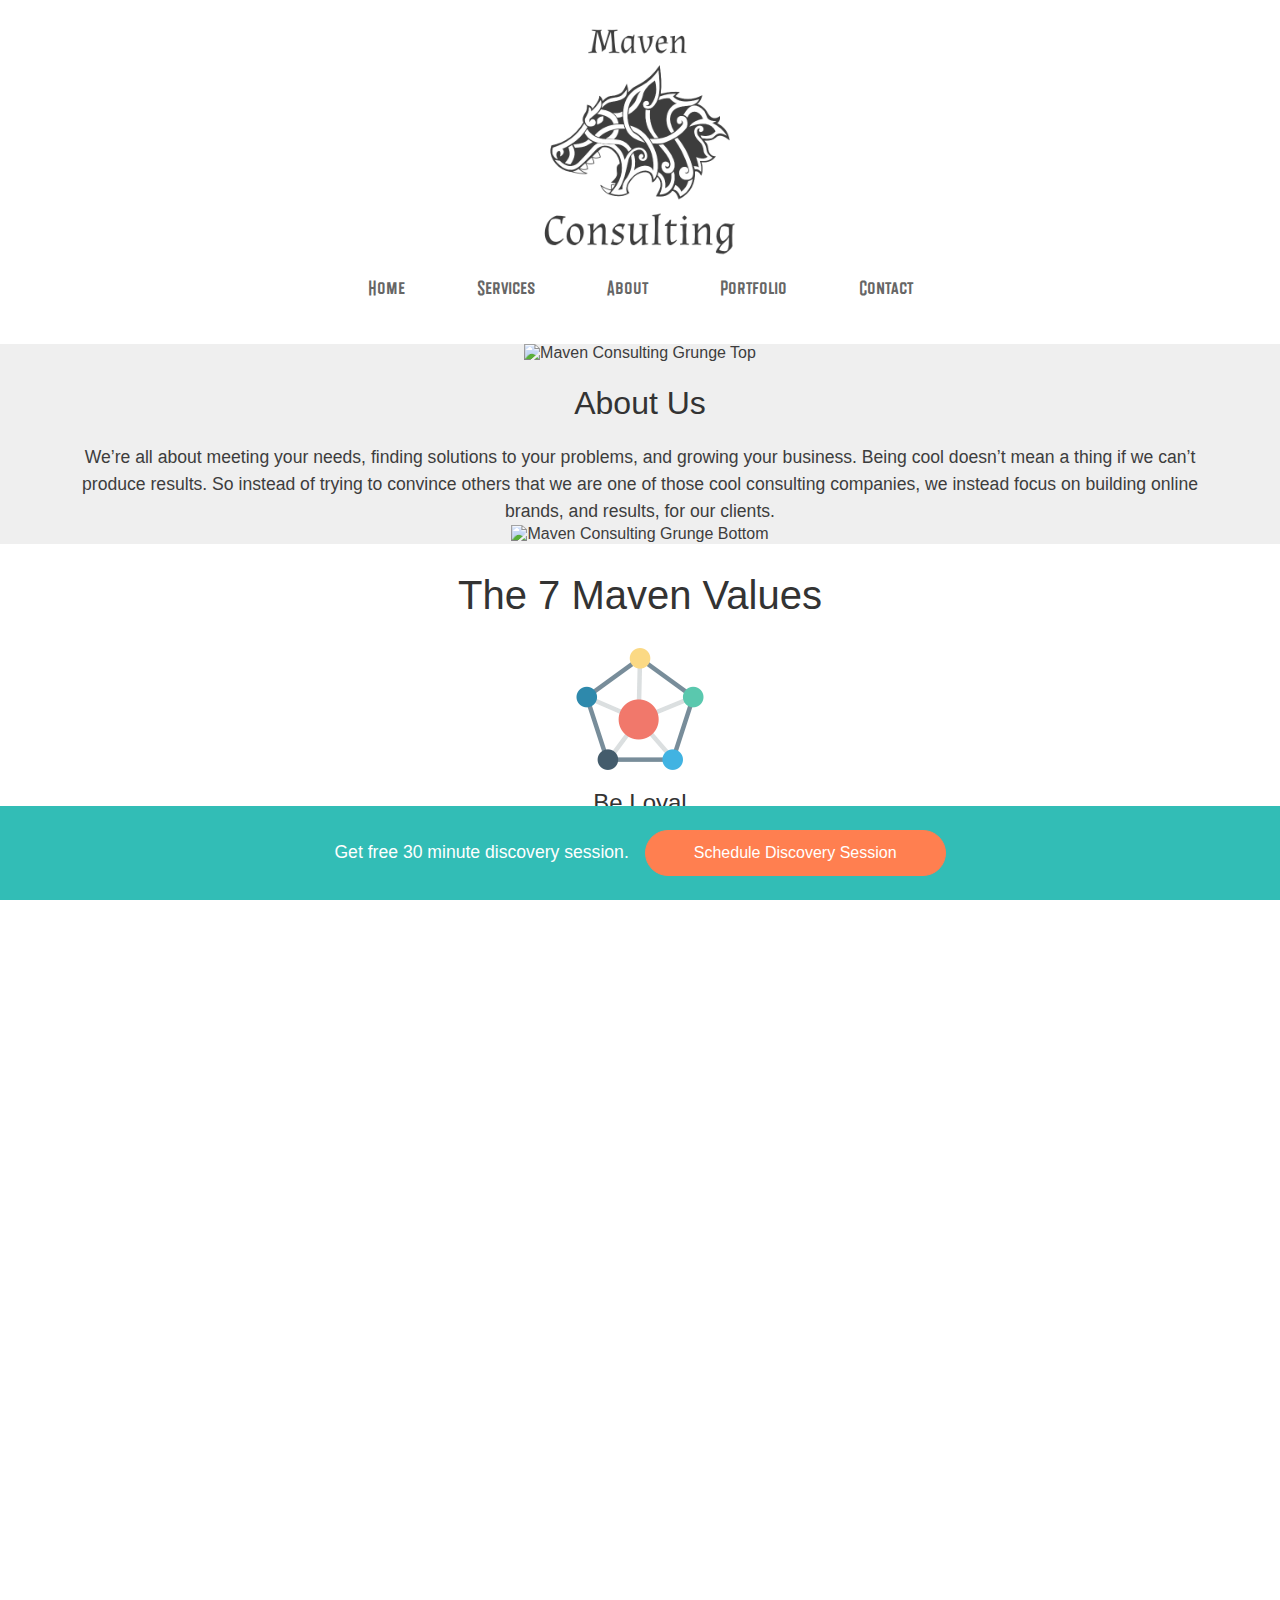
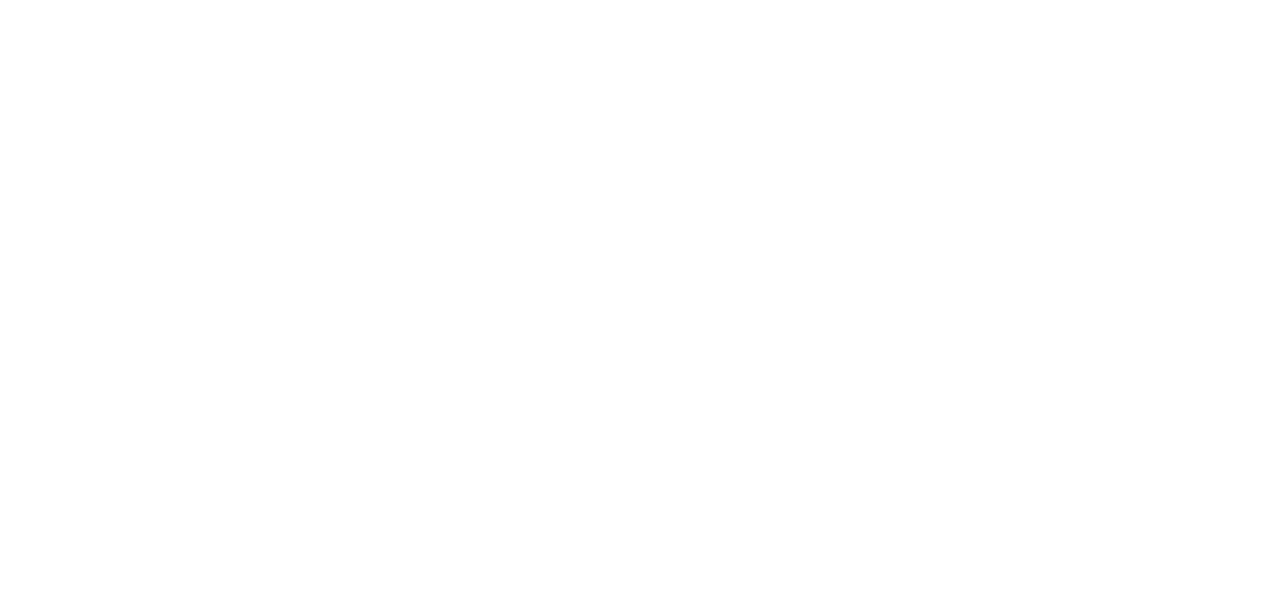
==== about.html @ e2e4c600 "updated icons" ====
<!DOCTYPE html>
<html>

<head>
  <meta charset='utf-8'>
  <meta http-equiv='X-UA-Compatible' content='IE=edge'>
  <title>About Us - Maven Consulting</title>
  <meta name='viewport' content='width=device-width, initial-scale=1'>
  <link rel='stylesheet' type='text/css' media='screen' href='styles/uikit.css'>
  <link rel='stylesheet' type='text/css' media='screen' href='styles/style.css'>
  <script src='js/uikit.min.js'></script>
  <script src='js/uikit-icons.min.js'></script>
  <script src='js/main.js'></script>
</head>

<body>
  <!-- Navbar Section -->
  <section class="navbar-section">
    <!-- <h1>Logo</h1>
    <h1>Maven Consulting</h1> -->
    <div style="width: 250px; height: 250px;">
      <img data-src="images/Maven Consulting Logo3.png" width="100%" height="100%" alt="Maven Consulting Logo" uk-img />
    </div>
    <div class="navbar">
      <a href="index.html">Home</a>
      <a href="services.html">Services</a>
      <a href="about.html">About</a>
      <a href="portfolio.html">Portfolio</a>
      <a href="contact.html">Contact</a>
    </div>
  </section>

  <!-- About Us Main Section -->
  <section class="about-us-section">
    <div class="about-intro-section">
      <img src="images/grunge-divider-top-white2.png" alt="Maven Consulting Grunge Top" />
      <h1>About Us</h1>
      <p>
        We’re all about meeting your needs, finding solutions to your problems, and growing your business. Being cool
        doesn’t mean a thing if we can’t produce results. So instead of trying to convince others
        that we are one of those cool consulting companies, we instead focus on building online brands,
        and
        results, for our clients.

        <!-- We were
        founded under the philosophy that drinking gourmet coffee or wearing ultra-hip sandals wasn’t the way to
        impress
        clients. -->
      </p>
      <img src="images/grunge-divider-bottom-white4.png" alt="Maven Consulting Grunge Bottom" />
    </div>

    <h1 class="about-heading">The 7 Maven Values</h1>
    <div class="our-values-main-body">
      <div class="our-values-group">
        <div class="our-values-group-item">
          <img src="images/services-icon.png" alt="Maven Consulting about page.">
          <h3>Be Loyal</h3>
          <p>During this phase we find the project attributes during the free Discovery Session.</p>
        </div>
      </div>
      <div class="our-values-group">
        <div class="our-values-group-item">
          <img src="images/services-icon.png" alt="Maven Consulting about page.">
          <h3>Take Responsibility</h3>
          <p>During this phase we find the project attributes during the free Discovery Session.</p>
        </div>

        <div class="our-values-group-item">
          <img src="images/services-icon.png" alt="Maven Consulting about page.">
          <h3>Communicate Better</h3>
          <p>We document all of the technology that will be used to build the project.</p>
        </div>

        <div class="our-values-group-item">
          <img src="images/services-icon.png" alt="Maven Consulting about page.">
          <h3>Be Transparent</h3>
          <p>
            UI elements, typography, and color schemes are selected based on branding requirements and our design
            research
            and analysis.
          </p>
        </div>
      </div>

      <div class="our-values-group">
        <div class="our-values-group-item">
          <img src="images/services-icon.png" alt="Maven Consulting about page.">
          <h3>Empower Others</h3>
          <p>
            The development process involves following the created documentation to build the right features and
            functions.
          </p>
        </div>

        <div class="our-values-group-item">
          <img src="images/services-icon.png" alt="Maven Consulting about page.">
          <h3>Be a Leader</h3>
          <p>
            Lorem ipsum dolor sit amet consectetur adipisicing elit. Amet dicta omnis eligendi quam! Amet reiciendis
            voluptas quos delectus.
          </p>
        </div>

        <div class="our-values-group-item">
          <img src="images/services-icon.png" alt="Maven Consulting about page.">
          <h3>Don't Settle</h3>
          <p>
            Lorem ipsum dolor sit amet consectetur adipisicing elit. Amet dicta omnis eligendi quam! Amet reiciendis
            voluptas quos delectus.
          </p>
        </div>
      </div>


      <!-- <br><br>
      A website is an online representation of your business. It connects you with your audience and builds your
      client lists. We help you
      communicate the benefits of your products and services, and unlock the untapped potential of your business.
      Building a platform generates new leads, reflects your brand's values, and allows access across all devices. All
      while looking great, and loading fast. -->
    </div>

    <!-- <h3>Why Choose Us?</h3>
    <p>
      We know you’ve been shopping around for developers. You already know you have a lot of other web development
      companies competing for your business. So why choose us? Simple! Because when you choose Maven Consulting,
      you’re
      dealing
      with experts who not only know about technology and design, we also know about marketing. We understand your
      business. And we know exactly how to turn pixels on your screen into profits in your pocket.
    </p>

    <br>
    <h3>We're Committed to Good Communication</h3>
    <p>
      We’re a team who values customer service above all else. You can be assured of always getting a response,
      whether you call or email us.
    </p>

    <br>
    <h3>You’ll Get Feature-rich User-friendly Designs</h3>
    <p>
      You’ve seen websites and applications that were beautiful, but awfully hard to navigate or use. And on the flip
      side, you’ve no doubt seen user-friendly sites that looked like they were made in 1995. When you work with us,
      you don’t have to pick one or the other. We’ll make sure your websites are both visually stunning and amazingly
      intuitive.
    </p>

    <br>
    <h3>No Hidden Fees</h3>
    <p>
      When we give you a quote, that’s what you’ll pay. You’ll never be surprised by hidden fees.
    </p> -->
  </section>

  <!-- Testimonials Section -->
  <section class="testimonial-section">
    <img src="images/grunge-divider-top-white2.png" alt="Maven Consulting Grunge Top" />
    <div class="testimonial">
      <h2>What Our Clients Say</h2>
      <p>
        "Maven Consulting has gone above and beyond my expectations with easy communication and ingenuity. The work that
        was provided is excellent. I will most definitely work with them again." —Gabriella, Director of Nordikuh
      </p>
    </div>
    <img src="images/grunge-divider-bottom-white4.png" alt="Maven Consulting Grunge Bottom" />
  </section>

  <!-- discovery session sticky message -->
  <div class="discovery-sticky make-sticky make-sticky-large">
    <p>Get free 30 minute discovery session.</p>
    <button class="discovery-sticky-button pulse-coral" uk-toggle="target: #discovery-modal">Schedule Discovery
      Session</button>
    <span class="sticky-discovery-close" uk-icon="icon: close" onclick="closeStickyDiscovery()"></span>
  </div>

  <!-- Discovery Session Modal -->
  <div id="discovery-modal" uk-modal>
    <form class="discovery-section-modal-form uk-modal-dialog uk-modal-body" method="POST"
      action="https://formspree.io/mavenconsultingincorporated@gmail.com">
      <div style="width: 9rem; height: 9rem; align-self: center;">
        <img data-src="images/services-icon2.png" alt="Maven Consulting services page." width="100%" height="100%"
          uk-img>
      </div>
      <h1 class="uk-modal-title discovery-align-center">Discovery Session</h1>
      <p class="free-30min-session discovery-align-center">Get a free 30 minute discovery session.</p>
      <div class="flex">
        <div class="discovery-input-label-section">
          <span class="discovery-input-label">Your Name</span>
          <input class="discovery-input-name discovery-form-name" name="Name" type="text" />
        </div>
        <div class="discovery-input-label-section">
          <span class="discovery-input-label">Your Business's Name</span>
          <input class="discovery-input-name discovery-form-business-name" name="Business Name" type="text" />
        </div>
      </div>
      <div class="discovery-input-section2">
        <div class="discovery-input-label-section">
          <span class="discovery-input-label">Your Email</span>
          <input class="discovery-input discovery-form-email" name="Email" type="email" />
        </div>
        <div class="discovery-input-label-section">
          <span class="discovery-input-label">What Brought You Here?</span>
          <textarea class="discovery-textarea-input discovery-form-what-brought-you" name="What Brought You Here"
            cols="30" rows="10"></textarea>
        </div>
        <div class="discovery-input-label-section">
          <span class="discovery-input-label">What Are Your Top Priorities?</span>
          <textarea class="discovery-textarea-input discovery-form-top-priorities" name="Top Priorities" cols="30"
            rows="10"></textarea>
        </div>
      </div>
      <p class="discovery-error discovery-hide-error">
        Error! All fields must be completed.
      </p>
      <div class="discovery-session-button pulse-coral" onclick="submitDiscoveryForm()">Schedule Discovery Session</div>
      <!-- <button class="discovery-session-button" onclick="submitDiscoveryForm()">Schedule Discovery Session</button> -->
      <p class="discovery-align-center">Places are strictly limited so please provide as much detail as possible!</p>
      <input class="discovery-real-button" type="submit" value="real discovery submit button">
      <span class="uk-modal-close discovery-modal-close" uk-icon="icon: close"></span>
    </form>
  </div>

  <!-- Footer Section -->
  <section class="footer">
    <p class="copywright privacy-footer-link">&copy; Maven Consulting LLC, 2019</p>
  </section>
</body>

</html>
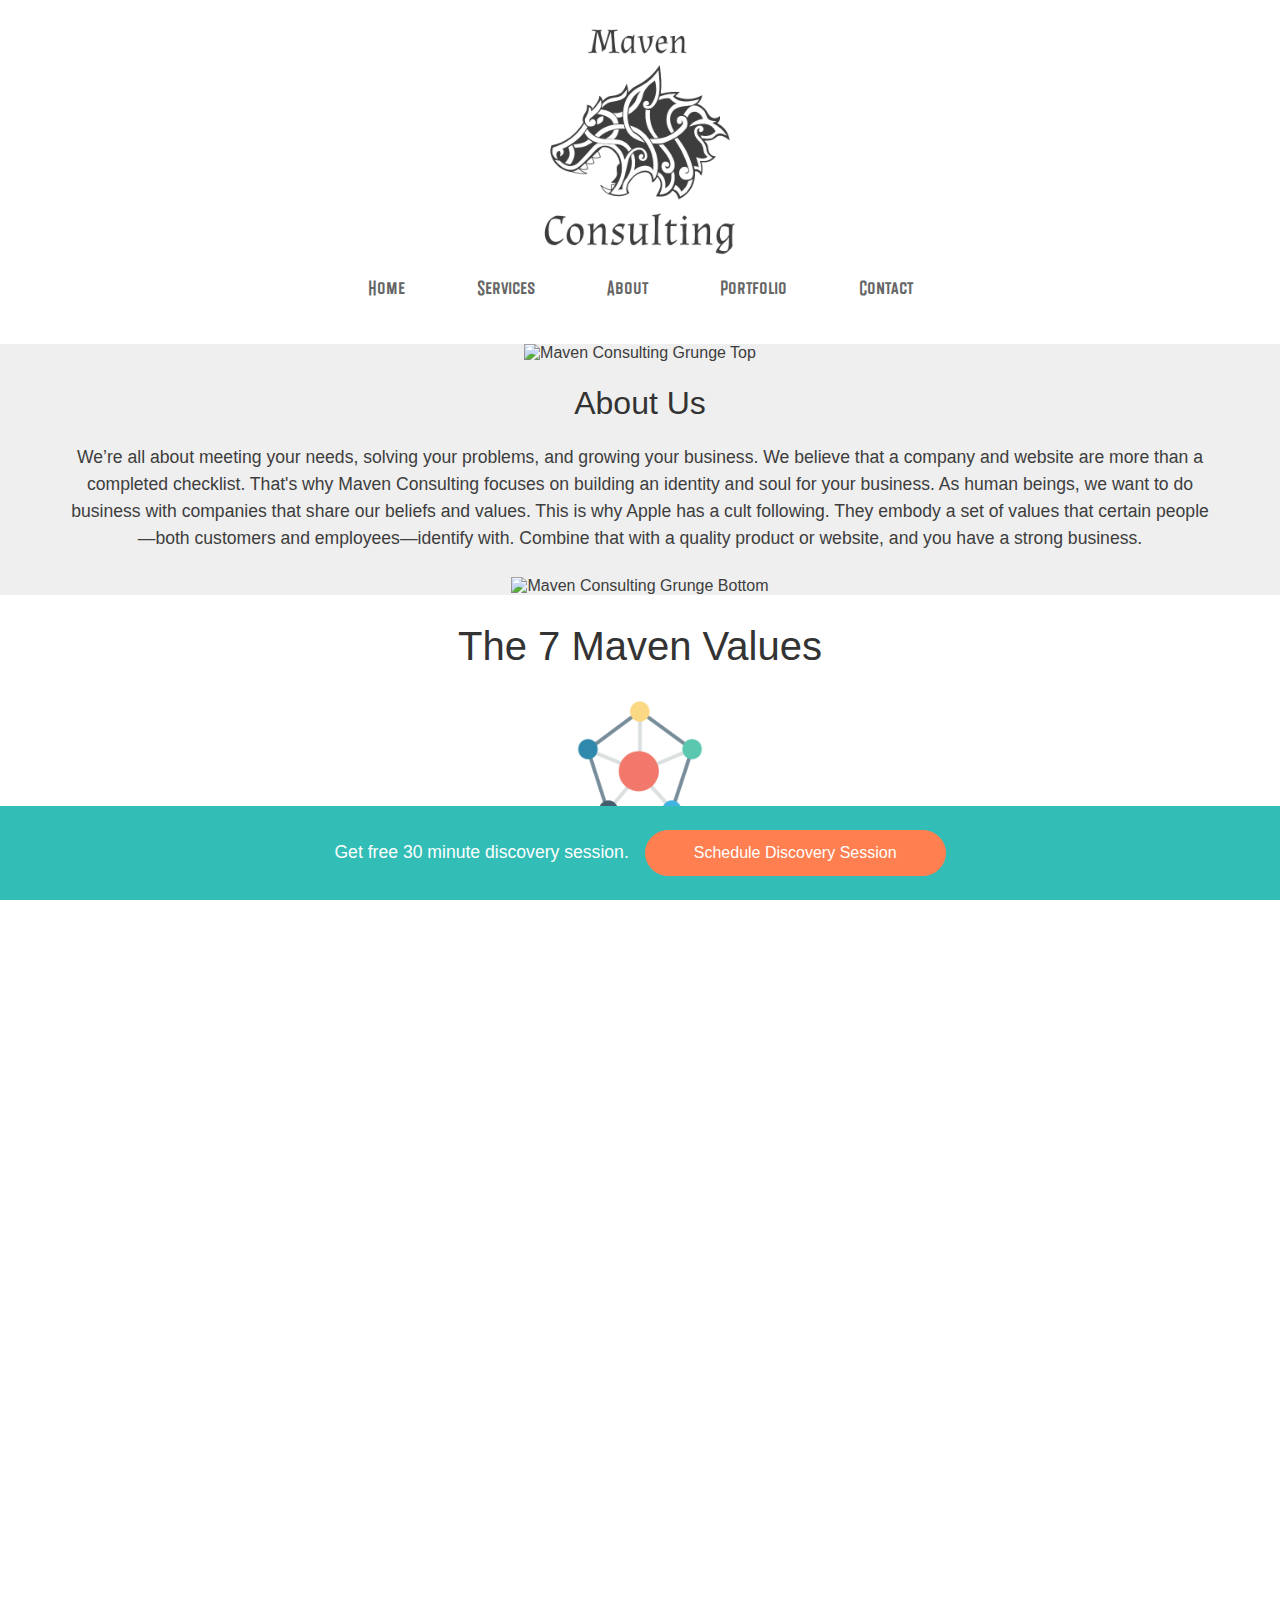
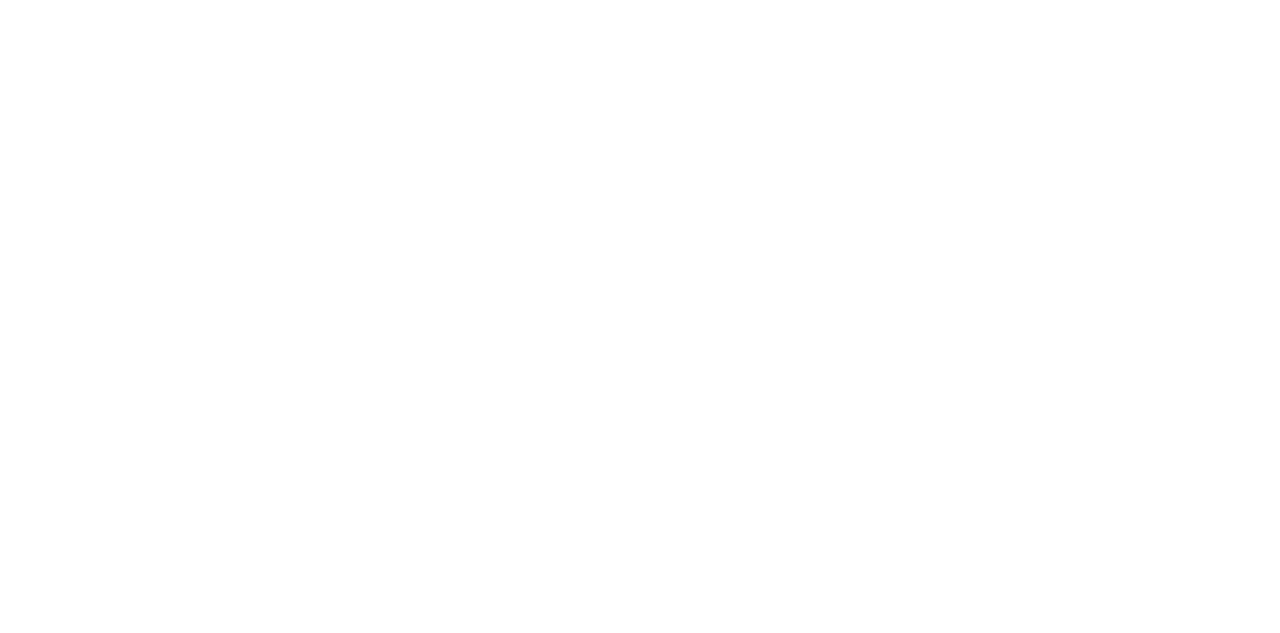
==== commit 6bafebcd: "finished copywriting for about page" ====
--- a/about.html
+++ b/about.html
@@ -36,13 +36,20 @@
       <img src="images/grunge-divider-top-white2.png" alt="Maven Consulting Grunge Top" />
       <h1>About Us</h1>
       <p>
-        We’re all about meeting your needs, finding solutions to your problems, and growing your business. Being cool
+        We’re all about meeting your needs, solving your problems, and growing your business. We believe that a company
+        and website are more than a completed checklist. That's why Maven Consulting focuses on building an identity
+        and soul for your business. As human beings, we want to do business with companies that share our beliefs and
+        values. This is why Apple has a cult following. They embody a set of values that certain people—both customers
+        and employees—identify with.
+        Combine that with a quality product or website, and you have a strong business.
+
+        <!--
+          We focus on
+        building online brands and getting results for our clients.
+          Being cool
         doesn’t mean a thing if we can’t produce results. So instead of trying to convince others
-        that we are one of those cool consulting companies, we instead focus on building online brands,
-        and
-        results, for our clients.
-
-        <!-- We were
+        that we are one of those cool consulting companies.
+          We were
         founded under the philosophy that drinking gourmet coffee or wearing ultra-hip sandals wasn’t the way to
         impress
         clients. -->
@@ -54,60 +61,63 @@
     <div class="our-values-main-body">
       <div class="our-values-group">
         <div class="our-values-group-item">
-          <img src="images/services-icon.png" alt="Maven Consulting about page.">
-          <h3>Be Loyal</h3>
-          <p>During this phase we find the project attributes during the free Discovery Session.</p>
+          <img src="images/services-icon2.png" alt="Maven Consulting about page.">
+          <h3 style="font-weight:600;">Be Loyal</h3>
+          <p>
+            It doesn't matter if you're the CEO or an intern. Lookout for your team. Show loyalty to your tribe.
+          </p>
         </div>
       </div>
       <div class="our-values-group">
         <div class="our-values-group-item">
-          <img src="images/services-icon.png" alt="Maven Consulting about page.">
+          <img src="images/services-icon2.png" alt="Maven Consulting about page.">
           <h3>Take Responsibility</h3>
-          <p>During this phase we find the project attributes during the free Discovery Session.</p>
-        </div>
-
-        <div class="our-values-group-item">
-          <img src="images/services-icon.png" alt="Maven Consulting about page.">
+          <p>
+            Do not attempt to blame others for a problem. Take responsibility and work together to makes things right.
+          </p>
+        </div>
+
+        <div class="our-values-group-item">
+          <img src="images/services-icon2.png" alt="Maven Consulting about page.">
           <h3>Communicate Better</h3>
-          <p>We document all of the technology that will be used to build the project.</p>
-        </div>
-
-        <div class="our-values-group-item">
-          <img src="images/services-icon.png" alt="Maven Consulting about page.">
+          <p>
+            Good communication is essential to any organization. Clearly communicate your vision to those around you.
+          </p>
+        </div>
+
+        <div class="our-values-group-item">
+          <img src="images/services-icon2.png" alt="Maven Consulting about page.">
           <h3>Be Transparent</h3>
           <p>
-            UI elements, typography, and color schemes are selected based on branding requirements and our design
-            research
-            and analysis.
+            Do not bend the truth, or leave out important details. Be upfront with people.
           </p>
         </div>
       </div>
 
       <div class="our-values-group">
         <div class="our-values-group-item">
-          <img src="images/services-icon.png" alt="Maven Consulting about page.">
+          <img src="images/services-icon2.png" alt="Maven Consulting about page.">
           <h3>Empower Others</h3>
           <p>
-            The development process involves following the created documentation to build the right features and
-            functions.
-          </p>
-        </div>
-
-        <div class="our-values-group-item">
-          <img src="images/services-icon.png" alt="Maven Consulting about page.">
+            Lift others up around you, so we can achieve together, what none of us can achieve alone.
+          </p>
+        </div>
+
+        <div class="our-values-group-item">
+          <img src="images/services-icon2.png" alt="Maven Consulting about page.">
           <h3>Be a Leader</h3>
           <p>
-            Lorem ipsum dolor sit amet consectetur adipisicing elit. Amet dicta omnis eligendi quam! Amet reiciendis
-            voluptas quos delectus.
-          </p>
-        </div>
-
-        <div class="our-values-group-item">
-          <img src="images/services-icon.png" alt="Maven Consulting about page.">
+            Being a leader has nothing to do with your job title. Be courageous and seize every opportunity to make
+            positive change.
+          </p>
+        </div>
+
+        <div class="our-values-group-item">
+          <img src="images/services-icon2.png" alt="Maven Consulting about page.">
           <h3>Don't Settle</h3>
           <p>
-            Lorem ipsum dolor sit amet consectetur adipisicing elit. Amet dicta omnis eligendi quam! Amet reiciendis
-            voluptas quos delectus.
+            The worst thing is to discover a life you truely want, only after you've spent your entire life
+            living one you didn't. Don't settle.
           </p>
         </div>
       </div>
--- a/styles/style.css
+++ b/styles/style.css
@@ -906,7 +906,8 @@
     background-color: rgba(100, 100, 100, 0.1);
     text-align: center; }
     .about-us-section .about-intro-section p {
-      width: 90%; }
+      width: 90%;
+      margin-bottom: 1.5rem; }
   .about-us-section .our-values-main-body {
     display: flex;
     flex-direction: column;
@@ -927,9 +928,13 @@
         padding-left: 0.5rem;
         padding-right: 0.5rem;
         margin-bottom: 1rem; }
+        .about-us-section .our-values-main-body .our-values-group .our-values-group-item img {
+          width: 8rem;
+          height: 8rem; }
         .about-us-section .our-values-main-body .our-values-group .our-values-group-item h3 {
           margin-top: 0.8rem;
-          margin-bottom: 0.8rem; }
+          margin-bottom: 0.8rem;
+          font-weight: 600; }
 
 .contact-us-section {
   display: flex;
@@ -1030,9 +1035,13 @@
         padding-left: 0.3rem;
         padding-right: 0.3rem;
         margin-bottom: 1rem; }
+        .services-intro-section .our-process-main-body .our-process-group .our-process-group-item img {
+          width: 8rem;
+          height: 8rem; }
         .services-intro-section .our-process-main-body .our-process-group .our-process-group-item h3 {
           margin-bottom: 0.8rem;
-          margin-top: 0.8rem; }
+          margin-top: 0.8rem;
+          font-weight: 600; }
 
 .services-section {
   display: flex;
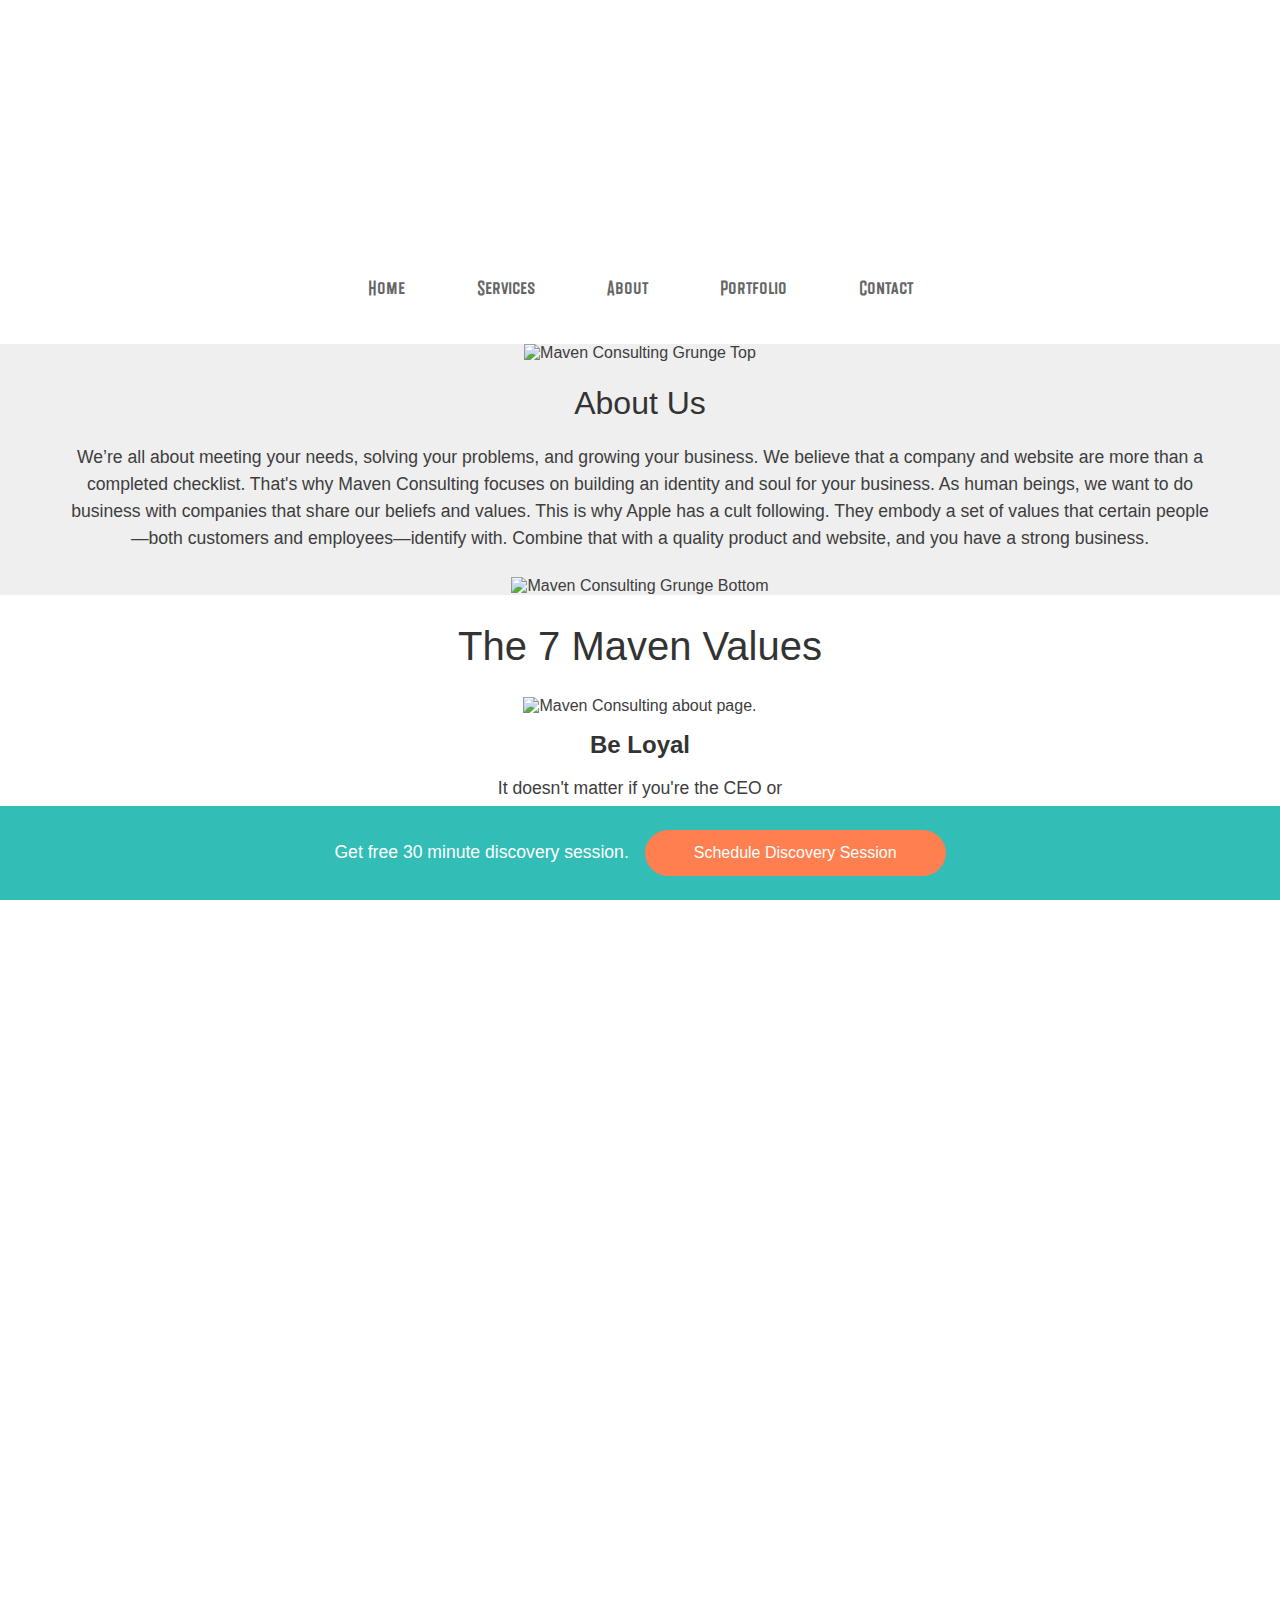
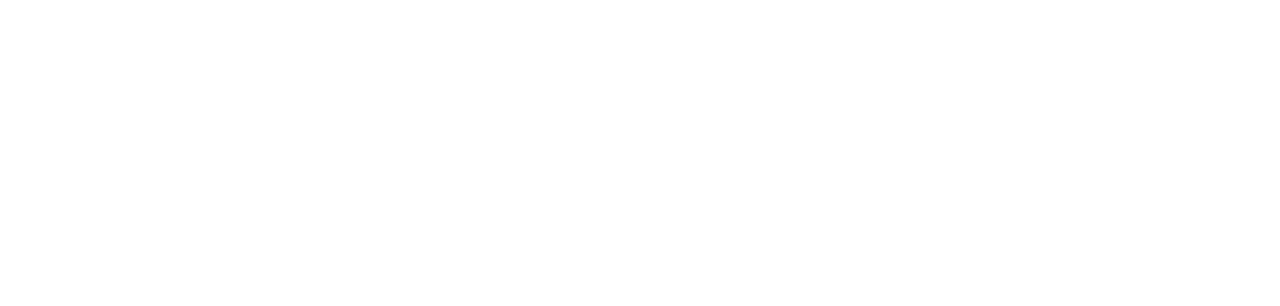
==== commit cb08ca84: "added meta description to pages" ====
--- a/about.html
+++ b/about.html
@@ -4,10 +4,18 @@
 <head>
   <meta charset='utf-8'>
   <meta http-equiv='X-UA-Compatible' content='IE=edge'>
+  <meta name='viewport' content='width=device-width, initial-scale=1'>
+  <meta name="description" content="Web Design/Development, Logo Design, and Digital Marketing. The Seven Maven Values: 1. Be Loyal, 2. Take Responsibility, 3. Communicate Better, 4. Be Transparent, 5. Empower Others, 6. Be a Leader, 7. Don't Settle. We believe that a company
+    and website are more than a completed checklist. That's why Maven Consulting focuses on building an identity
+    and soul for your business.">
+
   <title>About Us - Maven Consulting</title>
-  <meta name='viewport' content='width=device-width, initial-scale=1'>
+
+  <!-- css imports -->
   <link rel='stylesheet' type='text/css' media='screen' href='styles/uikit.css'>
   <link rel='stylesheet' type='text/css' media='screen' href='styles/style.css'>
+
+  <!-- js imports -->
   <script src='js/uikit.min.js'></script>
   <script src='js/uikit-icons.min.js'></script>
   <script src='js/main.js'></script>
@@ -15,20 +23,20 @@
 
 <body>
   <!-- Navbar Section -->
-  <section class="navbar-section">
+  <header class="navbar-section">
     <!-- <h1>Logo</h1>
     <h1>Maven Consulting</h1> -->
     <div style="width: 250px; height: 250px;">
-      <img data-src="images/Maven Consulting Logo3.png" width="100%" height="100%" alt="Maven Consulting Logo" uk-img />
-    </div>
-    <div class="navbar">
+      <img data-src="images/Maven Consulting Logo6.png" width="100%" height="100%" alt="Maven Consulting Logo" uk-img />
+    </div>
+    <nav class="navbar">
       <a href="index.html">Home</a>
       <a href="services.html">Services</a>
       <a href="about.html">About</a>
       <a href="portfolio.html">Portfolio</a>
       <a href="contact.html">Contact</a>
-    </div>
-  </section>
+    </nav>
+  </header>
 
   <!-- About Us Main Section -->
   <section class="about-us-section">
@@ -41,7 +49,7 @@
         and soul for your business. As human beings, we want to do business with companies that share our beliefs and
         values. This is why Apple has a cult following. They embody a set of values that certain people—both customers
         and employees—identify with.
-        Combine that with a quality product or website, and you have a strong business.
+        Combine that with a quality product and website, and you have a strong business.
 
         <!--
           We focus on
@@ -61,7 +69,7 @@
     <div class="our-values-main-body">
       <div class="our-values-group">
         <div class="our-values-group-item">
-          <img src="images/services-icon2.png" alt="Maven Consulting about page.">
+          <img src="images/loyalty icon.png" alt="Maven Consulting about page.">
           <h3 style="font-weight:600;">Be Loyal</h3>
           <p>
             It doesn't matter if you're the CEO or an intern. Lookout for your team. Show loyalty to your tribe.
@@ -70,7 +78,7 @@
       </div>
       <div class="our-values-group">
         <div class="our-values-group-item">
-          <img src="images/services-icon2.png" alt="Maven Consulting about page.">
+          <img src="images/responsibility icon2.png" alt="Maven Consulting about page.">
           <h3>Take Responsibility</h3>
           <p>
             Do not attempt to blame others for a problem. Take responsibility and work together to makes things right.
@@ -78,7 +86,7 @@
         </div>
 
         <div class="our-values-group-item">
-          <img src="images/services-icon2.png" alt="Maven Consulting about page.">
+          <img src="images/communicate icon.png" alt="Maven Consulting about page.">
           <h3>Communicate Better</h3>
           <p>
             Good communication is essential to any organization. Clearly communicate your vision to those around you.
@@ -86,7 +94,7 @@
         </div>
 
         <div class="our-values-group-item">
-          <img src="images/services-icon2.png" alt="Maven Consulting about page.">
+          <img src="images/transparency icon.png" alt="Maven Consulting about page.">
           <h3>Be Transparent</h3>
           <p>
             Do not bend the truth, or leave out important details. Be upfront with people.
@@ -96,7 +104,7 @@
 
       <div class="our-values-group">
         <div class="our-values-group-item">
-          <img src="images/services-icon2.png" alt="Maven Consulting about page.">
+          <img src="images/empower icon2.png" alt="Maven Consulting about page.">
           <h3>Empower Others</h3>
           <p>
             Lift others up around you, so we can achieve together, what none of us can achieve alone.
@@ -104,7 +112,7 @@
         </div>
 
         <div class="our-values-group-item">
-          <img src="images/services-icon2.png" alt="Maven Consulting about page.">
+          <img src="images/leadership icon4.png" alt="Maven Consulting about page.">
           <h3>Be a Leader</h3>
           <p>
             Being a leader has nothing to do with your job title. Be courageous and seize every opportunity to make
@@ -113,7 +121,7 @@
         </div>
 
         <div class="our-values-group-item">
-          <img src="images/services-icon2.png" alt="Maven Consulting about page.">
+          <img src="images/dont settle icon.png" alt="Maven Consulting about page.">
           <h3>Don't Settle</h3>
           <p>
             The worst thing is to discover a life you truely want, only after you've spent your entire life
@@ -233,9 +241,9 @@
   </div>
 
   <!-- Footer Section -->
-  <section class="footer">
+  <footer class="footer">
     <p class="copywright privacy-footer-link">&copy; Maven Consulting LLC, 2019</p>
-  </section>
+  </footer>
 </body>
 
 </html>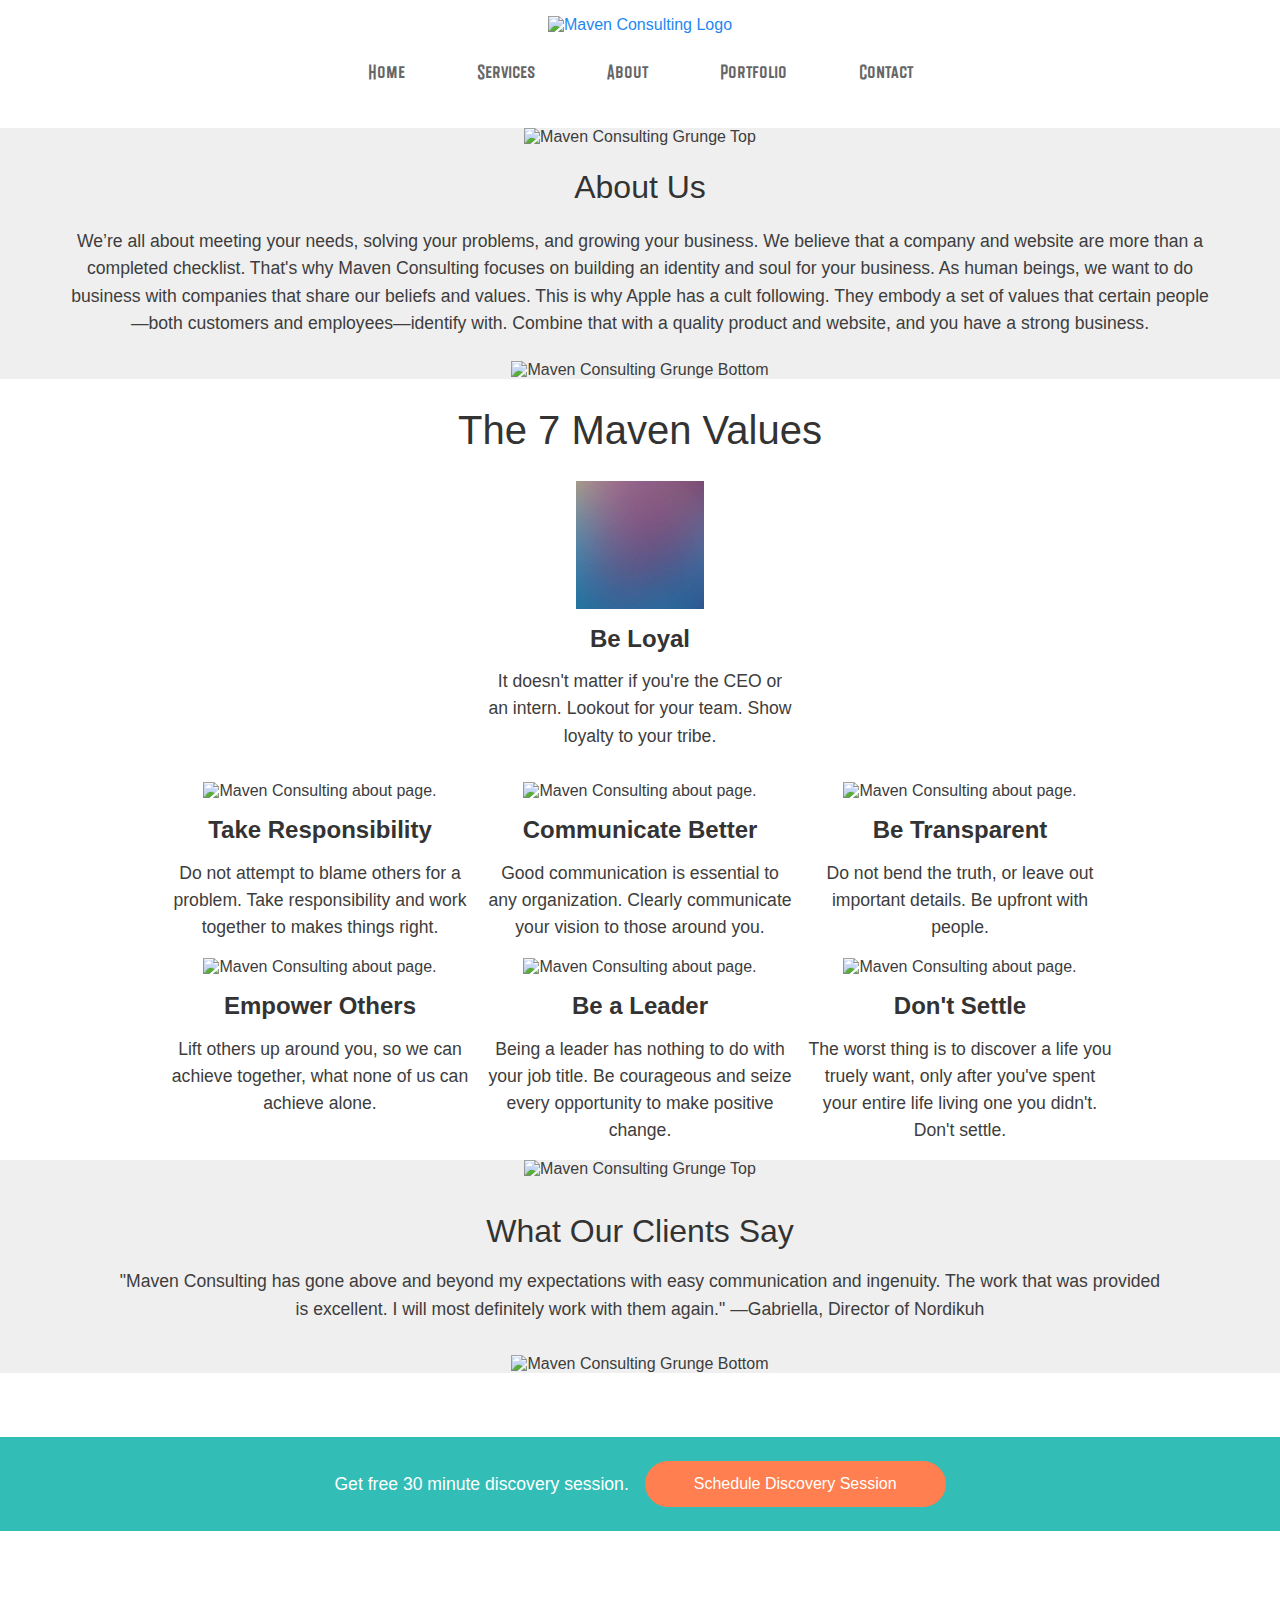
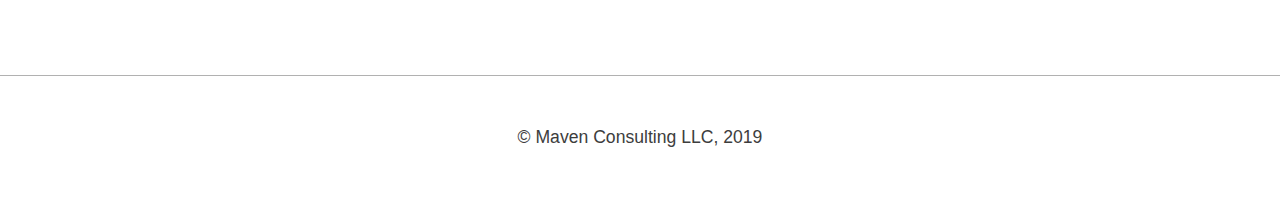
==== commit 58074b4c: "added lazy loading to images" ====
--- a/about.html
+++ b/about.html
@@ -18,7 +18,19 @@
   <!-- js imports -->
   <script src='js/uikit.min.js'></script>
   <script src='js/uikit-icons.min.js'></script>
+  <script src="js/respond.js/respond.js"></script>
+  <script src="js/lazysizes.js" async=""></script>
   <script src='js/main.js'></script>
+
+  <!-- Global site tag (gtag.js) - Google Analytics -->
+  <script async src="https://www.googletagmanager.com/gtag/js?id=UA-140408295-1"></script>
+  <script>
+    window.dataLayer = window.dataLayer || [];
+    function gtag() { dataLayer.push(arguments); }
+    gtag('js', new Date());
+
+    gtag('config', 'UA-140408295-1');
+  </script>
 </head>
 
 <body>
@@ -26,8 +38,11 @@
   <header class="navbar-section">
     <!-- <h1>Logo</h1>
     <h1>Maven Consulting</h1> -->
-    <div style="width: 250px; height: 250px;">
-      <img data-src="images/Maven Consulting Logo6.png" width="100%" height="100%" alt="Maven Consulting Logo" uk-img />
+    <div>
+      <a href="index.html">
+        <img class="lazyload" data-src="images/Maven Consulting Logo6.png" src="images/image placeholder.jpg"
+          width="250px" height="250px" alt="Maven Consulting Logo" />
+      </a>
     </div>
     <nav class="navbar">
       <a href="index.html">Home</a>
@@ -37,6 +52,13 @@
       <a href="contact.html">Contact</a>
     </nav>
   </header>
+
+  <!-- If Javascript is Disabled -->
+  <noscript>
+    <div class="javascript-disabled">
+      <p>This website requires javascript to function properly.</p>
+    </div>
+  </noscript>
 
   <!-- About Us Main Section -->
   <section class="about-us-section">
@@ -69,7 +91,8 @@
     <div class="our-values-main-body">
       <div class="our-values-group">
         <div class="our-values-group-item">
-          <img src="images/loyalty icon.png" alt="Maven Consulting about page.">
+          <img data-src="images/loyalty icon.png" src="images/image placeholder.jpg" width="128px" height="128px"
+            alt="Maven Consulting about page.">
           <h3 style="font-weight:600;">Be Loyal</h3>
           <p>
             It doesn't matter if you're the CEO or an intern. Lookout for your team. Show loyalty to your tribe.
@@ -244,6 +267,17 @@
   <footer class="footer">
     <p class="copywright privacy-footer-link">&copy; Maven Consulting LLC, 2019</p>
   </footer>
+
+  <!-- Mouseflow -->
+  <script type="text/javascript">
+    window._mfq = window._mfq || [];
+    (function () {
+      var mf = document.createElement("script");
+      mf.type = "text/javascript"; mf.async = true;
+      mf.src = "//cdn.mouseflow.com/projects/b68cf005-cb50-4228-9df5-f899635d9a44.js";
+      document.getElementsByTagName("head")[0].appendChild(mf);
+    })();
+  </script>
 </body>
 
 </html>--- a/styles/style.css
+++ b/styles/style.css
@@ -363,17 +363,14 @@
 
 @font-face {
   font-family: Westcraft;
+  font-display: auto;
   src: url(../fonts/WestcraftSans-Soft.otf); }
 a {
   text-decoration: none; }
 
 body, html {
-  display: flex;
-  flex-direction: column;
-  align-content: space-between;
-  min-height: 100vh;
+  min-height: 100%;
   width: 100%;
-  height: 100%;
   box-sizing: border-box;
   padding: 0;
   margin: 0;
@@ -423,6 +420,16 @@
 
 select {
   color: #3D3D3D; }
+
+.javascript-disabled {
+  position: absolute;
+  top: 0;
+  background-color: #CE5667;
+  color: #fff;
+  width: 100%;
+  text-align: center;
+  padding-top: 1rem;
+  padding-bottom: 1rem; }
 
 .footer {
   border-top: solid 1px rgba(100, 100, 100, 0.5);
@@ -483,16 +490,21 @@
       margin-bottom: 1rem; }
 
 .pulse-coral {
+  -webkit-animation: pulse-coral 2s linear infinite;
   animation: pulse-coral 2s linear infinite; }
 
 @keyframes pulse-coral {
   0% {
+    -webkit-box-shadow: 0 0 0 0 rgba(255, 127, 80, 0.7);
     box-shadow: 0 0 0 0 rgba(255, 127, 80, 0.7); }
   40% {
+    -webkit-box-shadow: 0 0 0 20px rgba(255, 127, 80, 0);
     box-shadow: 0 0 0 20px rgba(255, 127, 80, 0); }
   80% {
+    -webkit-box-shadow: 0 0 0 20px rgba(255, 127, 80, 0);
     box-shadow: 0 0 0 20px rgba(255, 127, 80, 0); }
   100% {
+    -webkit-box-shadow: 0 0 0 0 rgba(255, 127, 80, 0);
     box-shadow: 0 0 0 0 rgba(255, 127, 80, 0); } }
 .pulse-button-test {
   background-color: #32bdb6;
@@ -504,19 +516,25 @@
   border-radius: 30px;
   margin: auto;
   margin-top: 3rem;
+  -webkit-animation: animate 2s linear infinite;
   animation: animate 2s linear infinite; }
 
 .pulse {
+  -webkit-animation: pulse-lollipop-blue 2s linear infinite;
   animation: pulse-lollipop-blue 2s linear infinite; }
 
 @keyframes pulse-lollipop-blue {
   0% {
+    -webkit-box-shadow: 0 0 0 0 rgba(50, 189, 182, 0.7);
     box-shadow: 0 0 0 0 rgba(50, 189, 182, 0.7); }
   40% {
+    -webkit-box-shadow: 0 0 0 20px rgba(50, 189, 182, 0);
     box-shadow: 0 0 0 20px rgba(50, 189, 182, 0); }
   80% {
+    -webkit-box-shadow: 0 0 0 20px rgba(50, 189, 182, 0);
     box-shadow: 0 0 0 20px rgba(50, 189, 182, 0); }
   100% {
+    -webkit-box-shadow: 0 0 0 0 rgba(50, 189, 182, 0);
     box-shadow: 0 0 0 0 rgba(50, 189, 182, 0); } }
 .portfolio-sample-section-wrapper {
   display: flex;
@@ -567,14 +585,28 @@
     text-align: center; }
 
 .discovery-sticky {
+  display: -webkit-box;
+  display: -ms-flexbox;
   display: flex;
+  -webkit-box-orient: horizontal;
+  -webkit-box-direction: normal;
+  -ms-flex-direction: row;
   flex-direction: row;
+  -webkit-box-pack: center;
+  -ms-flex-pack: center;
   justify-content: center;
+  -ms-flex-wrap: wrap;
   flex-wrap: wrap;
   background-color: #32bdb6;
   color: #fff;
-  margin-top: 4rem; }
+  margin-top: 4rem;
+  background-image: url("../images/geometric shapes on sticky discovery left side2.png"), url("../images/geometric shapes on sticky discovery right side3.png");
+  background-repeat: no-repeat;
+  background-position: 10% 75%, right;
+  background-size: 20rem; }
   .discovery-sticky p {
+    -ms-flex-item-align: center;
+    -ms-grid-row-align: center;
     align-self: center; }
   .discovery-sticky span {
     cursor: pointer;
@@ -596,6 +628,7 @@
 
 .make-sticky {
   position: sticky;
+  position: -webkit-sticky;
   bottom: 0; }
 
 .make-sticky-large {
@@ -607,10 +640,31 @@
   padding-bottom: 1rem; }
 
 .discovery-section-modal-form {
+  display: -webkit-box;
+  display: -ms-flexbox;
   display: flex;
+  -webkit-box-pack: center;
+  -ms-flex-pack: center;
   justify-content: center;
+  -webkit-box-orient: vertical;
+  -webkit-box-direction: normal;
+  -ms-flex-direction: column;
   flex-direction: column; }
   .discovery-section-modal-form .discovery-session-button {
+    display: -webkit-box;
+    display: -ms-flexbox;
+    display: flex;
+    -ms-flex-item-align: center;
+    -ms-grid-row-align: center;
+    align-self: center;
+    -ms-grid-row-align: center;
+    align-self: center;
+    -webkit-box-align: center;
+    -ms-flex-align: center;
+    align-items: center;
+    -webkit-box-pack: center;
+    -ms-flex-pack: center;
+    justify-content: center;
     background-color: coral;
     color: #fff;
     padding-top: 1rem;
@@ -619,13 +673,13 @@
     padding-right: 4rem;
     margin-top: 1.5rem;
     margin-bottom: 0.5rem;
-    display: flex;
-    align-self: center;
-    align-items: center;
-    justify-content: center;
     border-radius: 30px;
     cursor: pointer; }
   .discovery-section-modal-form .discovery-align-center {
+    -ms-flex-item-align: center;
+    -ms-grid-row-align: center;
+    align-self: center;
+    -ms-grid-row-align: center;
     align-self: center;
     text-align: center; }
   .discovery-section-modal-form .discovery-session-button:hover {
@@ -638,7 +692,12 @@
     right: 2rem;
     cursor: pointer; }
   .discovery-section-modal-form .discovery-input-label-section {
-    display: flex;
+    display: -webkit-box;
+    display: -ms-flexbox;
+    display: flex;
+    -webkit-box-orient: vertical;
+    -webkit-box-direction: normal;
+    -ms-flex-direction: column;
     flex-direction: column;
     margin-top: 1.5rem; }
   .discovery-section-modal-form .discovery-error {
@@ -654,22 +713,42 @@
     display: none; }
 
 .discovery-section-wrapper {
+  display: -webkit-box;
+  display: -ms-flexbox;
   display: flex;
+  -webkit-box-pack: center;
+  -ms-flex-pack: center;
   justify-content: center;
+  -webkit-box-orient: vertical;
+  -webkit-box-direction: normal;
+  -ms-flex-direction: column;
   flex-direction: column;
+  -webkit-box-align: center;
+  -ms-flex-align: center;
   align-items: center;
+  -ms-flex-wrap: wrap;
   flex-wrap: wrap;
   width: 100%; }
   .discovery-section-wrapper .discovery-section {
+    display: -webkit-box;
+    display: -ms-flexbox;
+    display: flex;
+    -webkit-box-pack: center;
+    -ms-flex-pack: center;
+    justify-content: center;
+    -webkit-box-orient: vertical;
+    -webkit-box-direction: normal;
+    -ms-flex-direction: column;
+    flex-direction: column;
+    -webkit-box-align: center;
+    -ms-flex-align: center;
+    align-items: center;
+    -ms-flex-wrap: wrap;
+    flex-wrap: wrap;
     background-color: rgba(100, 100, 100, 0.1);
     padding-top: 5em;
     padding-bottom: 6em;
     margin-top: 10em;
-    display: flex;
-    justify-content: center;
-    flex-direction: column;
-    align-items: center;
-    flex-wrap: wrap;
     width: 80%;
     border-radius: 30px;
     text-align: center; }
@@ -691,6 +770,20 @@
       right: 100em;
       visibility: hidden; }
     .discovery-section-wrapper .discovery-section .discovery-session-button {
+      display: -webkit-box;
+      display: -ms-flexbox;
+      display: flex;
+      -ms-flex-item-align: center;
+      -ms-grid-row-align: center;
+      align-self: center;
+      -ms-grid-row-align: center;
+      align-self: center;
+      -webkit-box-align: center;
+      -ms-flex-align: center;
+      align-items: center;
+      -webkit-box-pack: center;
+      -ms-flex-pack: center;
+      justify-content: center;
       width: 25em;
       height: 3em;
       border-radius: 30px;
@@ -701,11 +794,7 @@
       border: none;
       background-color: coral;
       margin-top: 2em;
-      margin-bottom: 0.2em;
-      display: flex;
-      align-self: center;
-      align-items: center;
-      justify-content: center; }
+      margin-bottom: 0.2em; }
     .discovery-section-wrapper .discovery-section .discovery-session-button:hover {
       opacity: 0.9; }
     .discovery-section-wrapper .discovery-section .discovery-input {
@@ -1136,8 +1225,25 @@
     width: 90%; }
 
   .contact-us-section .contact-us-body form {
-    width: 90%; } }
-@media all and (max-width: 550px) and (min-width: 400px) {
+    width: 90%; }
+
+  .discovery-sticky {
+    -webkit-box-orient: vertical;
+    -webkit-box-direction: normal;
+    -ms-flex-direction: column;
+    flex-direction: column;
+    background-image: none;
+    background-image: url("../images/geometric shapes on sticky discovery right side3.png");
+    background-repeat: no-repeat;
+    background-position: right;
+    background-size: 29rem; }
+    .discovery-sticky .discovery-sticky-button {
+      -ms-flex-item-align: center;
+      -ms-grid-row-align: center;
+      align-self: center;
+      width: 20rem;
+      margin-top: 1rem; } }
+@media all and (max-width: 550px) and (min-width: 300px) {
   .discovery-section {
     width: 90%;
     /*        background-color: orange;*/ } }
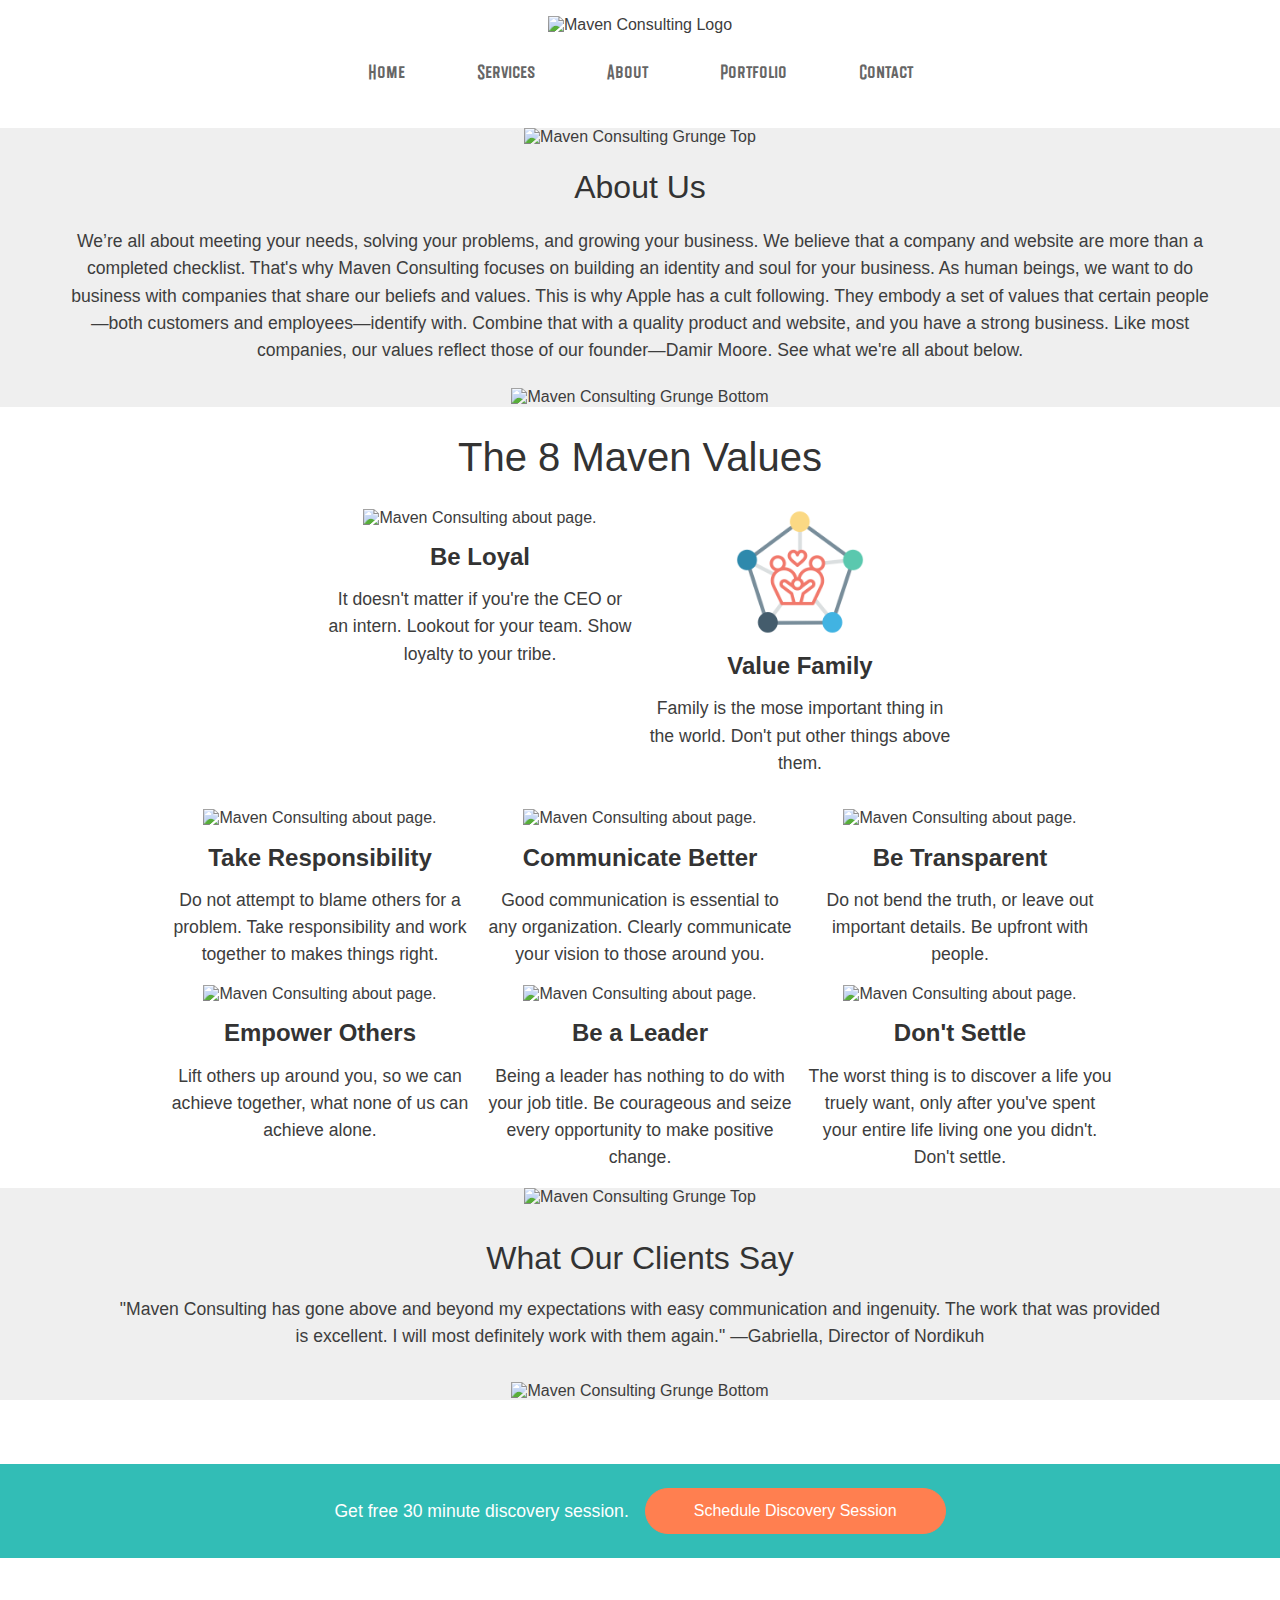
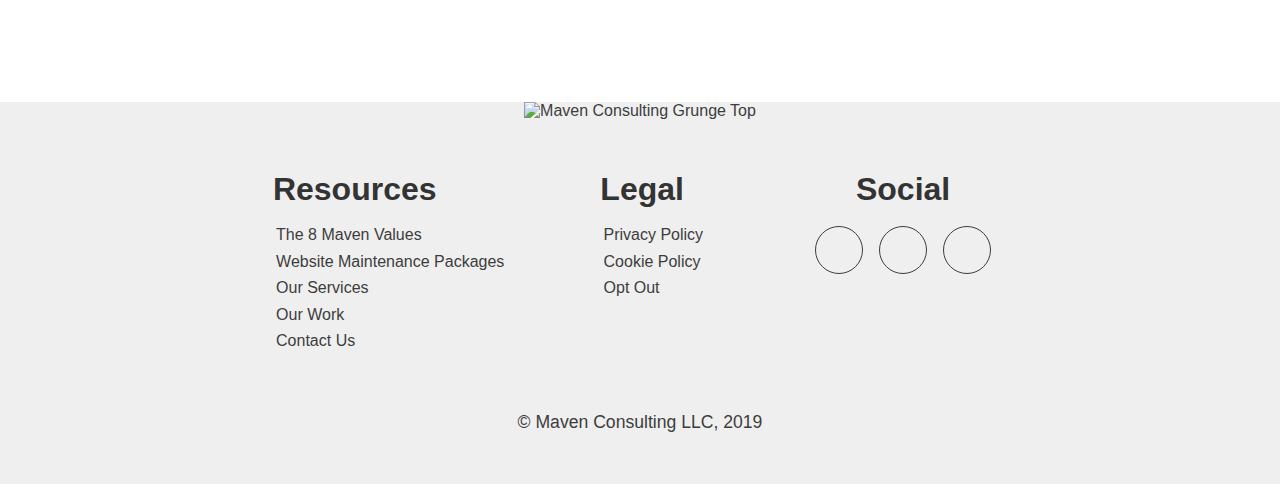
==== commit 8697fa58: "added privacy and cookie policies" ====
--- a/about.html
+++ b/about.html
@@ -5,7 +5,7 @@
   <meta charset='utf-8'>
   <meta http-equiv='X-UA-Compatible' content='IE=edge'>
   <meta name='viewport' content='width=device-width, initial-scale=1'>
-  <meta name="description" content="Web Design/Development, Logo Design, and Digital Marketing. The Seven Maven Values: 1. Be Loyal, 2. Take Responsibility, 3. Communicate Better, 4. Be Transparent, 5. Empower Others, 6. Be a Leader, 7. Don't Settle. We believe that a company
+  <meta name="description" content="Web Design/Development, Logo Design, and Digital Marketing. The Eight Maven Values: 1. Be Loyal, 2. Value Family, 3. Take Responsibility, 4. Communicate Better, 5. Be Transparent, 6. Empower Others, 7. Be a Leader, 8. Don't Settle. We believe that a company
     and website are more than a completed checklist. That's why Maven Consulting focuses on building an identity
     and soul for your business.">
 
@@ -14,6 +14,8 @@
   <!-- css imports -->
   <link rel='stylesheet' type='text/css' media='screen' href='styles/uikit.css'>
   <link rel='stylesheet' type='text/css' media='screen' href='styles/style.css'>
+  <link rel="stylesheet" href="https://use.fontawesome.com/releases/v5.8.1/css/all.css"
+    integrity="sha384-50oBUHEmvpQ+1lW4y57PTFmhCaXp0ML5d60M1M7uH2+nqUivzIebhndOJK28anvf" crossorigin="anonymous">
 
   <!-- js imports -->
   <script src='js/uikit.min.js'></script>
@@ -71,7 +73,8 @@
         and soul for your business. As human beings, we want to do business with companies that share our beliefs and
         values. This is why Apple has a cult following. They embody a set of values that certain people—both customers
         and employees—identify with.
-        Combine that with a quality product and website, and you have a strong business.
+        Combine that with a quality product and website, and you have a strong business. Like most companies, our values
+        reflect those of our founder—Damir Moore. See what we're all about below.
 
         <!--
           We focus on
@@ -87,21 +90,30 @@
       <img src="images/grunge-divider-bottom-white4.png" alt="Maven Consulting Grunge Bottom" />
     </div>
 
-    <h1 class="about-heading">The 7 Maven Values</h1>
+    <h1 class="about-heading">The 8 Maven Values</h1>
     <div class="our-values-main-body">
       <div class="our-values-group">
         <div class="our-values-group-item">
-          <img data-src="images/loyalty icon.png" src="images/image placeholder.jpg" width="128px" height="128px"
-            alt="Maven Consulting about page.">
+          <img class="lazyload" data-src="images/loyalty icon.png" src="images/image placeholder.jpg" width="128px"
+            height="128px" alt="Maven Consulting about page.">
           <h3 style="font-weight:600;">Be Loyal</h3>
           <p>
             It doesn't matter if you're the CEO or an intern. Lookout for your team. Show loyalty to your tribe.
           </p>
         </div>
+        <div class="our-values-group-item">
+          <img class="lazyload" data-src="images/family icon.png" src="images/image placeholder.jpg" width="128px"
+            height="128px" alt="Maven Consulting about page.">
+          <h3 style="font-weight:600;">Value Family</h3>
+          <p>
+            Family is the mose important thing in the world. Don't put other things above them.
+          </p>
+        </div>
       </div>
       <div class="our-values-group">
         <div class="our-values-group-item">
-          <img src="images/responsibility icon2.png" alt="Maven Consulting about page.">
+          <img class="lazyload" data-src="images/responsibility icon2.png" src="images/image placeholder.jpg"
+            width="128px" height="128px" alt="Maven Consulting about page.">
           <h3>Take Responsibility</h3>
           <p>
             Do not attempt to blame others for a problem. Take responsibility and work together to makes things right.
@@ -109,7 +121,8 @@
         </div>
 
         <div class="our-values-group-item">
-          <img src="images/communicate icon.png" alt="Maven Consulting about page.">
+          <img class="lazyload" data-src="images/communicate icon.png" src="images/image placeholder.jpg" width="128px"
+            height="128px" alt="Maven Consulting about page.">
           <h3>Communicate Better</h3>
           <p>
             Good communication is essential to any organization. Clearly communicate your vision to those around you.
@@ -117,7 +130,8 @@
         </div>
 
         <div class="our-values-group-item">
-          <img src="images/transparency icon.png" alt="Maven Consulting about page.">
+          <img class="lazyload" data-src="images/transparency icon.png" src="images/image placeholder.jpg" width="128px"
+            height="128px" alt="Maven Consulting about page.">
           <h3>Be Transparent</h3>
           <p>
             Do not bend the truth, or leave out important details. Be upfront with people.
@@ -127,7 +141,8 @@
 
       <div class="our-values-group">
         <div class="our-values-group-item">
-          <img src="images/empower icon2.png" alt="Maven Consulting about page.">
+          <img class="lazyload" data-src="images/empower icon2.png" src="images/image placeholder.jpg" width="128px"
+            height="128px" alt="Maven Consulting about page.">
           <h3>Empower Others</h3>
           <p>
             Lift others up around you, so we can achieve together, what none of us can achieve alone.
@@ -135,7 +150,8 @@
         </div>
 
         <div class="our-values-group-item">
-          <img src="images/leadership icon4.png" alt="Maven Consulting about page.">
+          <img class="lazyload" data-src="images/leadership icon4.png" src="images/image placeholder.jpg" width="128px"
+            height="128px" alt="Maven Consulting about page.">
           <h3>Be a Leader</h3>
           <p>
             Being a leader has nothing to do with your job title. Be courageous and seize every opportunity to make
@@ -144,7 +160,8 @@
         </div>
 
         <div class="our-values-group-item">
-          <img src="images/dont settle icon.png" alt="Maven Consulting about page.">
+          <img class="lazyload" data-src="images/dont settle icon.png" src="images/image placeholder.jpg" width="128px"
+            height="128px" alt="Maven Consulting about page.">
           <h3>Don't Settle</h3>
           <p>
             The worst thing is to discover a life you truely want, only after you've spent your entire life
@@ -209,11 +226,12 @@
   </section>
 
   <!-- discovery session sticky message -->
-  <div class="discovery-sticky make-sticky make-sticky-large">
+  <!-- add .make-sticky class to fix the message to the bottom of screen -->
+  <div class="discovery-sticky make-sticky-large">
     <p>Get free 30 minute discovery session.</p>
     <button class="discovery-sticky-button pulse-coral" uk-toggle="target: #discovery-modal">Schedule Discovery
       Session</button>
-    <span class="sticky-discovery-close" uk-icon="icon: close" onclick="closeStickyDiscovery()"></span>
+    <!-- <span class="sticky-discovery-close" uk-icon="icon: close" onclick="closeStickyDiscovery()"></span> -->
   </div>
 
   <!-- Discovery Session Modal -->
@@ -255,7 +273,10 @@
       <p class="discovery-error discovery-hide-error">
         Error! All fields must be completed.
       </p>
-      <div class="discovery-session-button pulse-coral" onclick="submitDiscoveryForm()">Schedule Discovery Session</div>
+      <div class="discovery-session-button pulse-coral" onclick="submitDiscoveryForm()">
+        <p class="discovery-modal-button-text">Schedule <span class="discovery-form-button-discovery">Discovery</span>
+          Session</p>
+      </div>
       <!-- <button class="discovery-session-button" onclick="submitDiscoveryForm()">Schedule Discovery Session</button> -->
       <p class="discovery-align-center">Places are strictly limited so please provide as much detail as possible!</p>
       <input class="discovery-real-button" type="submit" value="real discovery submit button">
@@ -264,7 +285,39 @@
   </div>
 
   <!-- Footer Section -->
-  <footer class="footer">
+  <footer class="footer normal-footer-padding">
+    <img src="images/grunge-divider-top-white2.png" alt="Maven Consulting Grunge Top" />
+    <div class="footer-column-container">
+      <div class="footer-column">
+        <h2>Resources</h2>
+        <!-- <a href="contact.html">Blog</a> -->
+        <a href="about.html">The 8 Maven Values</a>
+        <a href="maintenance-packages.html">Website Maintenance Packages</a>
+        <a href="services.html">Our Services</a>
+        <a href="portfolio.html">Our Work</a>
+        <a href="contact.html">Contact Us</a>
+        <!-- <a href="contact.html">Case Studies</a> -->
+      </div>
+
+      <div class="footer-column">
+        <h2>Legal</h2>
+        <a href="privacy-policy.html">Privacy Policy</a>
+        <a href="cookie-policy.html">Cookie Policy</a>
+        <a href="opt-out.html">Opt Out</a>
+      </div>
+
+      <div class="footer-column">
+        <h2>Social</h2>
+        <div class="social-media-link-section">
+          <a href="https://fb.me/MavenConsultingLLC" class="social-media-icon"><i class="fab fa-facebook-f"></i></a>
+          <a href="https://www.pinterest.com/MavenConsultingLLC/" class="social-media-icon"><i
+              class="fab fa-pinterest"></i></a>
+          <a href="https://www.instagram.com/mavenconsultingllc/" class="social-media-icon"><i
+              class="fab fa-instagram"></i></a>
+        </div>
+      </div>
+    </div>
+
     <p class="copywright privacy-footer-link">&copy; Maven Consulting LLC, 2019</p>
   </footer>
 
--- a/styles/style.css
+++ b/styles/style.css
@@ -10,7 +10,7 @@
 html {
   box-sizing: border-box;
   /* 1 */
-  font-family: sans-serif;
+  font-family: sans-serif, Arial, "Helvetica Neue", Helvetica;
   /* 2 */ }
 
 *,
@@ -366,23 +366,31 @@
   font-display: auto;
   src: url(../fonts/WestcraftSans-Soft.otf); }
 a {
-  text-decoration: none; }
+  text-decoration: none;
+  color: inherit; }
+  a:hover {
+    text-decoration: none; }
 
 body, html {
-  min-height: 100%;
   width: 100%;
-  box-sizing: border-box;
   padding: 0;
   margin: 0;
+  border: 0;
   overflow-x: hidden;
   scroll-behavior: smooth; }
 
+html {
+  display: block;
+  height: 100%; }
+
 body {
-  color: #3D3D3D; }
+  color: #3D3D3D;
+  min-height: 100%; }
 
 button {
   cursor: pointer;
-  color: #3D3D3D; }
+  color: #3D3D3D;
+  text-align: center; }
 
 img {
   max-width: 100%; }
@@ -419,10 +427,13 @@
   resize: vertical; }
 
 select {
-  color: #3D3D3D; }
+  color: #3D3D3D;
+  border: 1px solid rgba(100, 100, 100, 0.4);
+  padding-left: 0.3em;
+  height: 2.5em; }
 
 .javascript-disabled {
-  position: absolute;
+  position: fixed;
   top: 0;
   background-color: #CE5667;
   color: #fff;
@@ -432,15 +443,213 @@
   padding-bottom: 1rem; }
 
 .footer {
-  border-top: solid 1px rgba(100, 100, 100, 0.5);
+  background-color: rgba(100, 100, 100, 0.1);
   margin-top: 9rem;
-  padding-top: 3rem;
-  padding-bottom: 3rem;
   display: flex;
   justify-content: center;
   flex-direction: column;
   align-items: center;
   flex-wrap: wrap; }
+  .footer img {
+    margin-bottom: 3rem; }
+  .footer a {
+    color: #3D3D3D; }
+    .footer a:hover {
+      color: #32bdb6; }
+  .footer .footer-column-container {
+    display: -webkit-box;
+    display: -ms-flexbox;
+    display: flex;
+    -webkit-box-pack: center;
+    -ms-flex-pack: center;
+    justify-content: center;
+    -webkit-box-orient: horizontal;
+    -webkit-box-direction: normal;
+    -ms-flex-direction: row;
+    flex-direction: row;
+    -webkit-box-align: center;
+    -ms-flex-align: center;
+    align-items: center;
+    -ms-flex-wrap: wrap;
+    flex-wrap: wrap;
+    width: 100%; }
+    .footer .footer-column-container .footer-column {
+      display: -webkit-box;
+      display: -ms-flexbox;
+      display: flex;
+      -webkit-box-pack: start;
+      -ms-flex-pack: start;
+      justify-content: flex-start;
+      -webkit-box-orient: vertical;
+      -webkit-box-direction: normal;
+      -ms-flex-direction: column;
+      flex-direction: column;
+      -webkit-box-align: center;
+      -ms-flex-align: center;
+      align-items: center;
+      -ms-flex-wrap: wrap;
+      flex-wrap: wrap;
+      height: 15rem; }
+      .footer .footer-column-container .footer-column h2 {
+        font-weight: 600; }
+      .footer .footer-column-container .footer-column:nth-of-type(1) {
+        -webkit-box-align: start;
+        -ms-flex-align: start;
+        align-items: flex-start;
+        margin-right: 6rem; }
+        .footer .footer-column-container .footer-column:nth-of-type(1) h2 {
+          margin-bottom: 1rem; }
+        .footer .footer-column-container .footer-column:nth-of-type(1) a {
+          margin-bottom: 0.5rem;
+          margin-left: 0.2rem; }
+      .footer .footer-column-container .footer-column:nth-of-type(2) {
+        -webkit-box-align: start;
+        -ms-flex-align: start;
+        align-items: flex-start;
+        margin-right: 6rem; }
+        .footer .footer-column-container .footer-column:nth-of-type(2) h2 {
+          margin-bottom: 1rem; }
+        .footer .footer-column-container .footer-column:nth-of-type(2) a {
+          margin-bottom: 0.5rem;
+          margin-left: 0.2rem; }
+  .footer .social-media-link-section {
+    display: -webkit-box;
+    display: -ms-flexbox;
+    display: flex;
+    -webkit-box-pack: center;
+    -ms-flex-pack: center;
+    justify-content: center;
+    -webkit-box-orient: horizontal;
+    -webkit-box-direction: normal;
+    -ms-flex-direction: row;
+    flex-direction: row;
+    -webkit-box-align: center;
+    -ms-flex-align: center;
+    align-items: center;
+    -ms-flex-wrap: wrap;
+    flex-wrap: wrap;
+    padding: 1rem; }
+    .footer .social-media-link-section .social-media-icon {
+      margin-left: 1rem; }
+      .footer .social-media-link-section .social-media-icon:first-of-type {
+        margin-left: 0; }
+      .footer .social-media-link-section .social-media-icon i {
+        display: -webkit-box;
+        display: -ms-flexbox;
+        display: flex;
+        -webkit-box-pack: center;
+        -ms-flex-pack: center;
+        justify-content: center;
+        -webkit-box-align: center;
+        -ms-flex-align: center;
+        align-items: center;
+        text-align: center;
+        font-size: 150%;
+        border: solid 1px #3D3D3D;
+        border-radius: 50%;
+        height: 3rem;
+        width: 3rem; }
+
+.normal-footer-padding {
+  padding-bottom: 3rem; }
+
+.footer-with-fixed-message {
+  padding-bottom: 6rem; }
+
+.footer2 {
+  margin-top: 9rem;
+  display: flex;
+  justify-content: center;
+  flex-direction: column;
+  align-items: center;
+  flex-wrap: wrap; }
+  .footer2 a {
+    color: #3D3D3D; }
+    .footer2 a:hover {
+      color: #32bdb6; }
+  .footer2 .social-media-link-section {
+    display: -webkit-box;
+    display: -ms-flexbox;
+    display: flex;
+    -webkit-box-pack: center;
+    -ms-flex-pack: center;
+    justify-content: center;
+    -webkit-box-orient: horizontal;
+    -webkit-box-direction: normal;
+    -ms-flex-direction: row;
+    flex-direction: row;
+    -webkit-box-align: center;
+    -ms-flex-align: center;
+    align-items: center;
+    -ms-flex-wrap: wrap;
+    flex-wrap: wrap;
+    padding: 1rem; }
+    .footer2 .social-media-link-section .social-media-icon {
+      margin-left: 1rem; }
+      .footer2 .social-media-link-section .social-media-icon:first-of-type {
+        margin-left: 0; }
+      .footer2 .social-media-link-section .social-media-icon i {
+        display: -webkit-box;
+        display: -ms-flexbox;
+        display: flex;
+        -webkit-box-pack: center;
+        -ms-flex-pack: center;
+        justify-content: center;
+        -webkit-box-align: center;
+        -ms-flex-align: center;
+        align-items: center;
+        text-align: center;
+        font-size: 150%;
+        border: solid 1px #3D3D3D;
+        border-radius: 50%;
+        height: 3rem;
+        width: 3rem; }
+  .footer2 .footer-column-container {
+    display: -webkit-box;
+    display: -ms-flexbox;
+    display: flex;
+    -webkit-box-pack: center;
+    -ms-flex-pack: center;
+    justify-content: center;
+    -webkit-box-orient: horizontal;
+    -webkit-box-direction: normal;
+    -ms-flex-direction: row;
+    flex-direction: row;
+    -webkit-box-align: center;
+    -ms-flex-align: center;
+    align-items: center;
+    -ms-flex-wrap: wrap;
+    flex-wrap: wrap;
+    width: 100%; }
+    .footer2 .footer-column-container .footer-column {
+      display: -webkit-box;
+      display: -ms-flexbox;
+      display: flex;
+      -webkit-box-pack: start;
+      -ms-flex-pack: start;
+      justify-content: flex-start;
+      -webkit-box-orient: vertical;
+      -webkit-box-direction: normal;
+      -ms-flex-direction: column;
+      flex-direction: column;
+      -webkit-box-align: center;
+      -ms-flex-align: center;
+      align-items: center;
+      -ms-flex-wrap: wrap;
+      flex-wrap: wrap;
+      height: 15rem; }
+      .footer2 .footer-column-container .footer-column h2 {
+        font-weight: 600; }
+      .footer2 .footer-column-container .footer-column:nth-of-type(1) {
+        -webkit-box-align: start;
+        -ms-flex-align: start;
+        align-items: flex-start;
+        margin-right: 6rem; }
+        .footer2 .footer-column-container .footer-column:nth-of-type(1) h2 {
+          margin-bottom: 1rem; }
+        .footer2 .footer-column-container .footer-column:nth-of-type(1) a {
+          margin-bottom: 0.5rem;
+          margin-left: 0.2rem; }
 
 .we-stand-with-you-section {
   display: flex;
@@ -598,6 +807,7 @@
   -ms-flex-wrap: wrap;
   flex-wrap: wrap;
   background-color: #32bdb6;
+  width: 100%;
   color: #fff;
   margin-top: 4rem;
   background-image: url("../images/geometric shapes on sticky discovery left side2.png"), url("../images/geometric shapes on sticky discovery right side3.png");
@@ -627,7 +837,7 @@
     opacity: 0.9; }
 
 .make-sticky {
-  position: sticky;
+  position: fixed;
   position: -webkit-sticky;
   bottom: 0; }
 
@@ -674,7 +884,8 @@
     margin-top: 1.5rem;
     margin-bottom: 0.5rem;
     border-radius: 30px;
-    cursor: pointer; }
+    cursor: pointer;
+    text-align: center; }
   .discovery-section-modal-form .discovery-align-center {
     -ms-flex-item-align: center;
     -ms-grid-row-align: center;
@@ -1102,7 +1313,8 @@
   background-color: rgba(100, 100, 100, 0.1);
   width: 100%; }
   .services-intro-section .our-services-heading {
-    font-size: 250%; }
+    font-size: 250%;
+    text-align: center; }
   .services-intro-section .services-intro-body {
     text-align: center;
     width: 70%; }
@@ -1163,6 +1375,237 @@
 .heading-large {
   font-size: 3.2rem; }
 
+.maintenance-package-section {
+  display: -webkit-box;
+  display: -ms-flexbox;
+  display: flex;
+  -webkit-box-pack: center;
+  -ms-flex-pack: center;
+  justify-content: center;
+  -webkit-box-orient: vertical;
+  -webkit-box-direction: normal;
+  -ms-flex-direction: column;
+  flex-direction: column;
+  -webkit-box-align: center;
+  -ms-flex-align: center;
+  align-items: center;
+  -ms-flex-wrap: wrap;
+  flex-wrap: wrap;
+  margin-bottom: 12rem; }
+  .maintenance-package-section p {
+    text-align: start; }
+  .maintenance-package-section img {
+    margin-top: 2rem; }
+  .maintenance-package-section .further-maintenance-details {
+    display: -webkit-box;
+    display: -ms-flexbox;
+    display: flex;
+    -webkit-box-orient: vertical;
+    -webkit-box-direction: normal;
+    -ms-flex-direction: column;
+    flex-direction: column;
+    -webkit-box-align: center;
+    -ms-flex-align: center;
+    align-items: center;
+    -ms-flex-wrap: wrap;
+    flex-wrap: wrap; }
+    .maintenance-package-section .further-maintenance-details ul {
+      width: 40rem;
+      padding-left: 0.5rem;
+      padding-right: 0.5rem; }
+      .maintenance-package-section .further-maintenance-details ul li {
+        border-bottom: 1px solid rgba(100, 100, 100, 0.2);
+        padding-bottom: 1rem;
+        width: 100%; }
+        .maintenance-package-section .further-maintenance-details ul li a {
+          font-weight: 600; }
+  .maintenance-package-section .maintenance-services-body {
+    display: -webkit-box;
+    display: -ms-flexbox;
+    display: flex;
+    -ms-flex-pack: distribute;
+    justify-content: space-around;
+    -webkit-box-orient: horizontal;
+    -webkit-box-direction: normal;
+    -ms-flex-direction: row;
+    flex-direction: row;
+    -webkit-box-align: center;
+    -ms-flex-align: center;
+    align-items: center;
+    -ms-flex-wrap: wrap;
+    flex-wrap: wrap;
+    background-color: rgba(100, 100, 100, 0.1);
+    width: 100%;
+    margin-top: 2rem; }
+    .maintenance-package-section .maintenance-services-body img {
+      margin: 0; }
+      .maintenance-package-section .maintenance-services-body img:first-of-type {
+        margin-bottom: 4rem; }
+      .maintenance-package-section .maintenance-services-body img:nth-of-type(2) {
+        margin-top: 4rem; }
+    .maintenance-package-section .maintenance-services-body .maintenance-package-standard-wrapper {
+      display: -webkit-box;
+      display: -ms-flexbox;
+      display: flex;
+      -webkit-box-pack: center;
+      -ms-flex-pack: center;
+      justify-content: center;
+      -webkit-box-orient: vertical;
+      -webkit-box-direction: normal;
+      -ms-flex-direction: column;
+      flex-direction: column;
+      -webkit-box-align: center;
+      -ms-flex-align: center;
+      align-items: center;
+      -ms-flex-wrap: wrap;
+      flex-wrap: wrap;
+      border: 1px solid rgba(100, 100, 100, 0.5);
+      border-top: none;
+      border-radius: 4px;
+      width: 19rem;
+      text-align: center;
+      background-color: #fff;
+      margin-bottom: 1rem; }
+      .maintenance-package-section .maintenance-services-body .maintenance-package-standard-wrapper h2 {
+        margin-bottom: 2rem;
+        color: #32bdb6; }
+      .maintenance-package-section .maintenance-services-body .maintenance-package-standard-wrapper h1 {
+        color: #32bdb6; }
+      .maintenance-package-section .maintenance-services-body .maintenance-package-standard-wrapper p {
+        margin-bottom: 1rem; }
+      .maintenance-package-section .maintenance-services-body .maintenance-package-standard-wrapper button {
+        margin-top: 1rem;
+        padding-top: 1rem;
+        padding-bottom: 1rem;
+        padding-left: 2rem;
+        padding-right: 2rem;
+        background-color: #32bdb6;
+        color: #fff;
+        width: 90%;
+        border-radius: 30px; }
+        .maintenance-package-section .maintenance-services-body .maintenance-package-standard-wrapper button:hover {
+          background-color: #30B5AF; }
+    .maintenance-package-section .maintenance-services-body .standard-maintenance-package {
+      background-color: #32bdb6;
+      color: #fff;
+      width: 100%;
+      border-top-left-radius: 4px;
+      border-top-right-radius: 4px;
+      padding-top: 0.4rem;
+      padding-bottom: 0.4rem; }
+    .maintenance-package-section .maintenance-services-body .standard-package-content {
+      display: -webkit-box;
+      display: -ms-flexbox;
+      display: flex;
+      -webkit-box-pack: center;
+      -ms-flex-pack: center;
+      justify-content: center;
+      -webkit-box-orient: vertical;
+      -webkit-box-direction: normal;
+      -ms-flex-direction: column;
+      flex-direction: column;
+      -webkit-box-align: center;
+      -ms-flex-align: center;
+      align-items: center;
+      -ms-flex-wrap: wrap;
+      flex-wrap: wrap;
+      padding-left: 1rem;
+      padding-right: 1rem;
+      padding-top: 1rem;
+      padding-bottom: 3rem;
+      width: 100%;
+      text-align: center;
+      background-color: #fff;
+      margin-bottom: 1rem; }
+      .maintenance-package-section .maintenance-services-body .standard-package-content h2 {
+        margin-bottom: 2rem;
+        color: #32bdb6; }
+      .maintenance-package-section .maintenance-services-body .standard-package-content h1 {
+        color: #32bdb6; }
+      .maintenance-package-section .maintenance-services-body .standard-package-content p {
+        margin-bottom: 1rem; }
+      .maintenance-package-section .maintenance-services-body .standard-package-content button {
+        margin-top: 1rem;
+        padding-top: 1rem;
+        padding-bottom: 1rem;
+        padding-left: 2rem;
+        padding-right: 2rem;
+        background-color: #32bdb6;
+        color: #fff;
+        width: 90%;
+        border-radius: 30px; }
+        .maintenance-package-section .maintenance-services-body .standard-package-content button:hover {
+          background-color: #30B5AF; }
+    .maintenance-package-section .maintenance-services-body .maintenance-package {
+      display: -webkit-box;
+      display: -ms-flexbox;
+      display: flex;
+      -webkit-box-pack: center;
+      -ms-flex-pack: center;
+      justify-content: center;
+      -webkit-box-orient: vertical;
+      -webkit-box-direction: normal;
+      -ms-flex-direction: column;
+      flex-direction: column;
+      -webkit-box-align: center;
+      -ms-flex-align: center;
+      align-items: center;
+      -ms-flex-wrap: wrap;
+      flex-wrap: wrap;
+      border: 1px solid rgba(100, 100, 100, 0.5);
+      border-radius: 4px;
+      padding-left: 1rem;
+      padding-right: 1rem;
+      padding-top: 1rem;
+      padding-bottom: 3rem;
+      width: 19rem;
+      text-align: center;
+      background-color: #fff;
+      margin-bottom: 1rem; }
+      .maintenance-package-section .maintenance-services-body .maintenance-package h2 {
+        margin-bottom: 2rem;
+        color: #32bdb6; }
+      .maintenance-package-section .maintenance-services-body .maintenance-package h1 {
+        color: #32bdb6; }
+      .maintenance-package-section .maintenance-services-body .maintenance-package p {
+        margin-bottom: 1rem; }
+      .maintenance-package-section .maintenance-services-body .maintenance-package button {
+        margin-top: 1rem;
+        padding-top: 1rem;
+        padding-bottom: 1rem;
+        padding-left: 2rem;
+        padding-right: 2rem;
+        background-color: #32bdb6;
+        color: #fff;
+        width: 90%;
+        border-radius: 30px; }
+        .maintenance-package-section .maintenance-services-body .maintenance-package button:hover {
+          background-color: #30B5AF; }
+
+.privacy-page-section {
+  display: -webkit-box;
+  display: -ms-flexbox;
+  display: flex;
+  -webkit-box-pack: center;
+  -ms-flex-pack: center;
+  justify-content: center;
+  -webkit-box-orient: vertical;
+  -webkit-box-direction: normal;
+  -ms-flex-direction: column;
+  flex-direction: column;
+  -webkit-box-align: center;
+  -ms-flex-align: center;
+  align-items: center;
+  -ms-flex-wrap: wrap;
+  flex-wrap: wrap;
+  text-align: center; }
+  .privacy-page-section .privacy-page-intro-text {
+    padding-left: 1rem;
+    padding-right: 1rem; }
+  .privacy-page-section .privacy-page-body {
+    padding-left: 1rem;
+    padding-right: 1rem; }
+
 @media all and (max-width: 900px) and (min-width: 870px) {
   .contact-us-section {
     display: flex;
@@ -1187,6 +1630,9 @@
 
   .contact-us-section .contact-us-body {
     width: 100%; } }
+@media all and (max-width: 800px) and (min-width: 550px) {
+  .maintenance-package-section .further-maintenance-details ul {
+    width: 30rem; } }
 @media all and (max-width: 750px) and (min-width: 400px) {
   .services-section .services-intro-body {
     width: 100%; }
@@ -1226,6 +1672,8 @@
 
   .contact-us-section .contact-us-body form {
     width: 90%; }
+  .contact-us-section .maintenance-package-section .further-maintenance-details ul {
+    width: 20rem; }
 
   .discovery-sticky {
     -webkit-box-orient: vertical;
@@ -1243,9 +1691,75 @@
       align-self: center;
       width: 20rem;
       margin-top: 1rem; } }
+@media all and (max-width: 425px) and (min-width: 300px) {
+  .discovery-section-modal-form .discovery-session-button p {
+    width: 7rem; }
+  .discovery-section-modal-form .discovery-session-button .maintenance-form-button-maintenance {
+    display: none;
+    width: 100%; }
+  .discovery-section-modal-form .discovery-session-button .discovery-form-button-discovery {
+    display: none;
+    width: 100%; }
+
+  .discovery-sticky {
+    -webkit-box-orient: vertical;
+    -webkit-box-direction: normal;
+    -ms-flex-direction: column;
+    flex-direction: column;
+    background-image: none;
+    background-image: url("../images/geometric shapes on sticky discovery right side3.png");
+    background-repeat: no-repeat;
+    background-position: right;
+    background-size: 40rem; }
+    .discovery-sticky .discovery-sticky-button {
+      -ms-flex-item-align: center;
+      -ms-grid-row-align: center;
+      align-self: center;
+      width: 90%;
+      margin-top: 1rem; } }
 @media all and (max-width: 550px) and (min-width: 300px) {
   .discovery-section {
     width: 90%;
-    /*        background-color: orange;*/ } }
+    /*        background-color: orange;*/ }
+
+  .maintenance-package-section .further-maintenance-details ul {
+    width: 20rem; }
+
+  .discovery-section-modal-form .discovery-session-button .discovery-modal-button-text {
+    width: 9rem; }
+    .discovery-section-modal-form .discovery-session-button .discovery-modal-button-text .discovery-form-button-discovery {
+      display: none;
+      width: 100%; }
+
+  .footer .footer-column-container {
+    -webkit-box-orient: vertical;
+    -webkit-box-direction: normal;
+    -ms-flex-direction: column;
+    flex-direction: column; }
+    .footer .footer-column-container .footer-column:nth-of-type(1) {
+      -webkit-box-align: center;
+      -ms-flex-align: center;
+      align-items: center;
+      margin-right: 0; }
+    .footer .footer-column-container .footer-column:nth-of-type(2) {
+      -webkit-box-align: center;
+      -ms-flex-align: center;
+      align-items: center;
+      margin-right: 0; }
+    .footer .footer-column-container .footer-column:nth-of-type(3) {
+      height: 12rem; }
+
+  .footer2 .footer-column-container {
+    -webkit-box-orient: vertical;
+    -webkit-box-direction: normal;
+    -ms-flex-direction: column;
+    flex-direction: column; }
+    .footer2 .footer-column-container .footer-column:nth-of-type(1) {
+      -webkit-box-align: center;
+      -ms-flex-align: center;
+      align-items: center;
+      margin-right: 0; }
+    .footer2 .footer-column-container .footer-column:nth-of-type(2) {
+      height: 12rem; } }
 
 /*# sourceMappingURL=style.css.map */
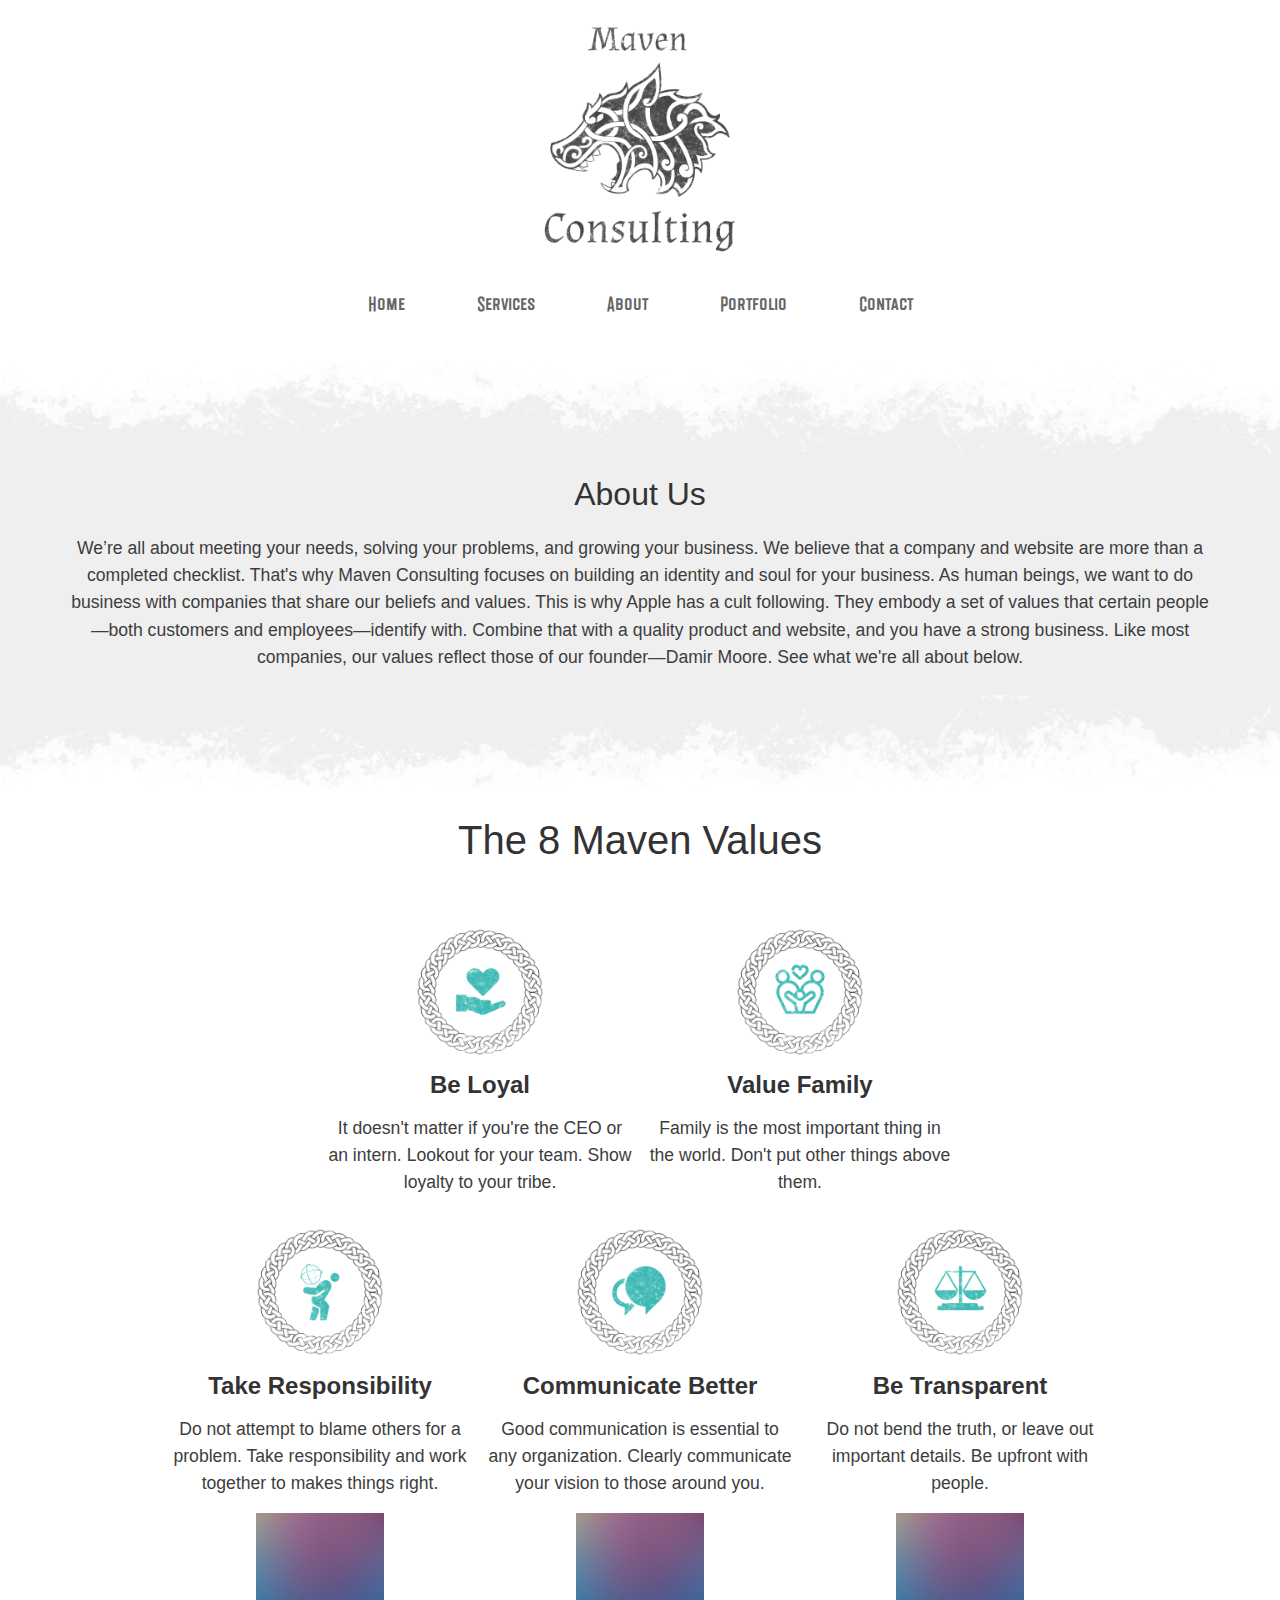
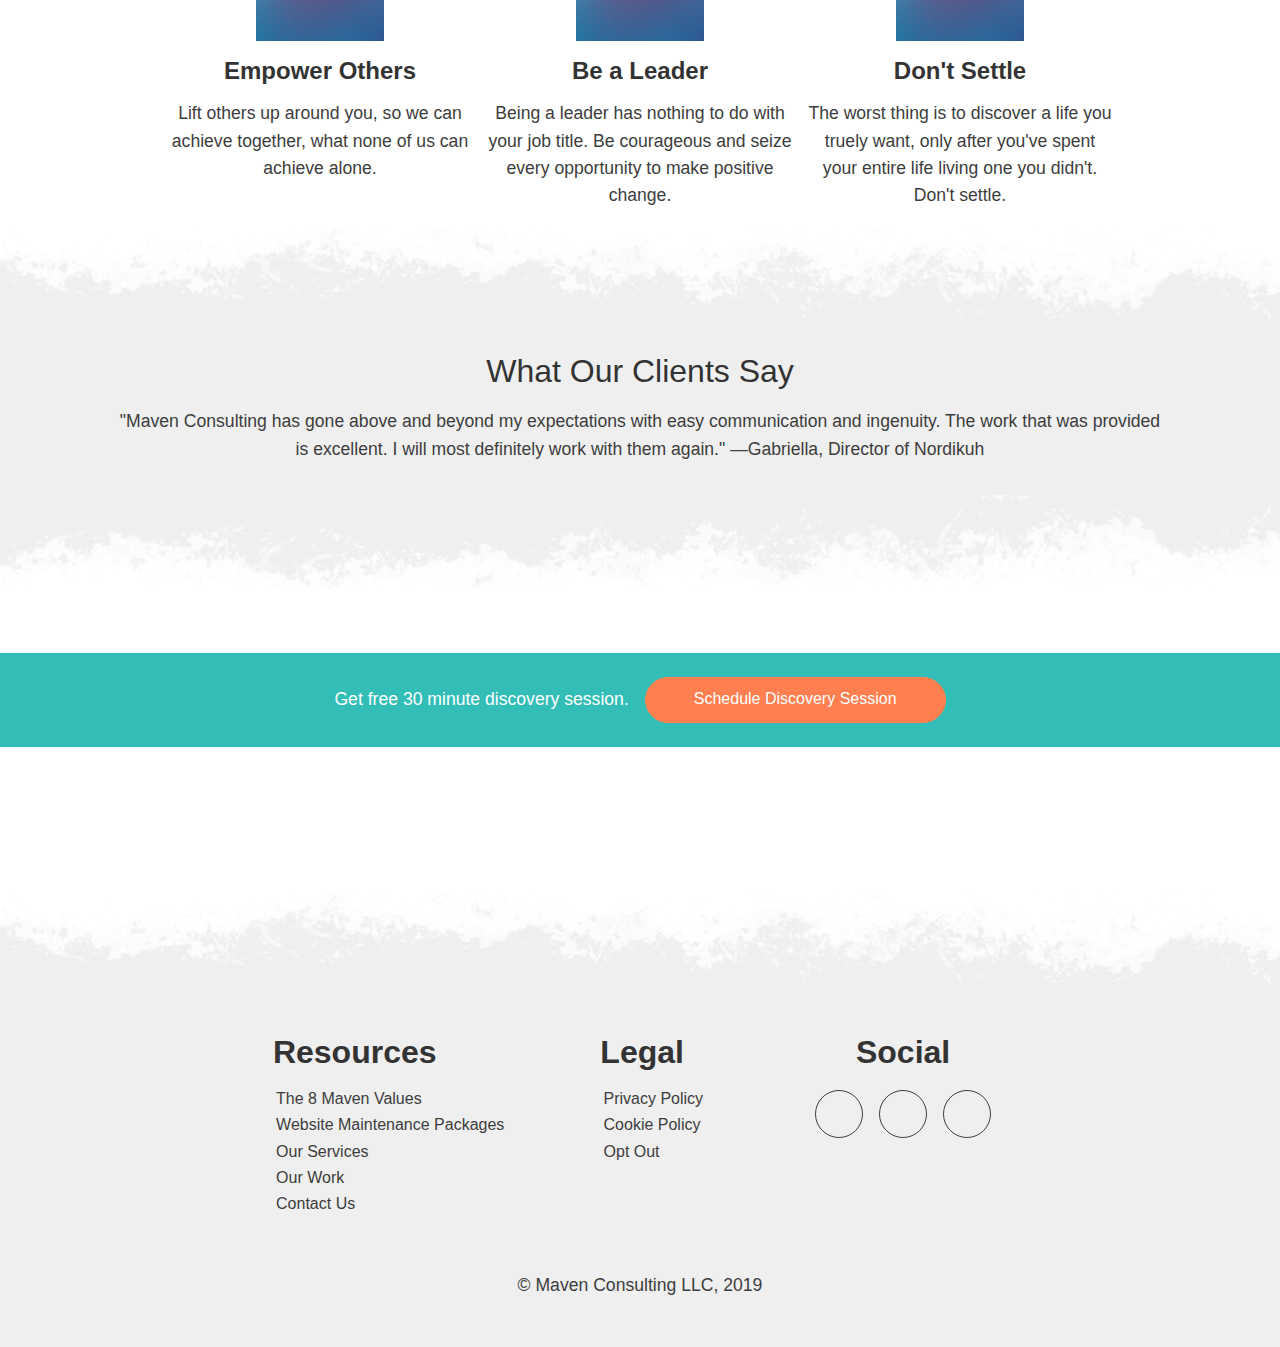
==== commit 21862dec: "changed icons to fit theme" ====
--- a/about.html
+++ b/about.html
@@ -12,10 +12,13 @@
   <title>About Us - Maven Consulting</title>
 
   <!-- css imports -->
+  <!-- <link rel="stylesheet" href="styles/slide.css"> -->
   <link rel='stylesheet' type='text/css' media='screen' href='styles/uikit.css'>
   <link rel='stylesheet' type='text/css' media='screen' href='styles/style.css'>
   <link rel="stylesheet" href="https://use.fontawesome.com/releases/v5.8.1/css/all.css"
     integrity="sha384-50oBUHEmvpQ+1lW4y57PTFmhCaXp0ML5d60M1M7uH2+nqUivzIebhndOJK28anvf" crossorigin="anonymous">
+  <link rel="icon" type="image/png" href="images/Maven Consulting favicon.png">
+
 
   <!-- js imports -->
   <script src='js/uikit.min.js'></script>
@@ -42,7 +45,7 @@
     <h1>Maven Consulting</h1> -->
     <div>
       <a href="index.html">
-        <img class="lazyload" data-src="images/Maven Consulting Logo6.png" src="images/image placeholder.jpg"
+        <img class="lazyload" data-src="images/Maven Consulting Logo distressed.png" src="images/image placeholder.jpg"
           width="250px" height="250px" alt="Maven Consulting Logo" />
       </a>
     </div>
@@ -62,10 +65,32 @@
     </div>
   </noscript>
 
+
+  <!-- Hamburger Menu -->
+  <div class="hamburger-menu-button">
+    <i onclick="toggleMenu()" class="fa fa-bars hamburger-menu-button"></i>
+  </div>
+
+  <div onclick="closeMenu()" class="slide-menu-overlay hide-overlay"></div>
+
+  <aside class="slide-menu-container close-menu">
+    <i onclick="closeMenu()" class="fa fa-times close-menu2"></i>
+    <!-- <div class="close-menu2"></div> -->
+
+    <nav class="slide-menu">
+      <a href="index.html">Home</a>
+      <a href="services.html">Services</a>
+      <a href="about.html">About</a>
+      <a href="portfolio.html">Portfolio</a>
+      <a href="contact.html">Contact</a>
+    </nav>
+  </aside>
+
   <!-- About Us Main Section -->
   <section class="about-us-section">
     <div class="about-intro-section">
-      <img src="images/grunge-divider-top-white2.png" alt="Maven Consulting Grunge Top" />
+      <!-- <img src="images/grunge-divider-top-white2.png" alt="Maven Consulting Grunge Top" /> -->
+      <img style="width: 100%;" src="images/grunge border alternative 100px.png" alt="Grunge Border">
       <h1>About Us</h1>
       <p>
         We’re all about meeting your needs, solving your problems, and growing your business. We believe that a company
@@ -75,26 +100,16 @@
         and employees—identify with.
         Combine that with a quality product and website, and you have a strong business. Like most companies, our values
         reflect those of our founder—Damir Moore. See what we're all about below.
-
-        <!--
-          We focus on
-        building online brands and getting results for our clients.
-          Being cool
-        doesn’t mean a thing if we can’t produce results. So instead of trying to convince others
-        that we are one of those cool consulting companies.
-          We were
-        founded under the philosophy that drinking gourmet coffee or wearing ultra-hip sandals wasn’t the way to
-        impress
-        clients. -->
       </p>
-      <img src="images/grunge-divider-bottom-white4.png" alt="Maven Consulting Grunge Bottom" />
+      <!-- <img src="images/grunge-divider-bottom-white4.png" alt="Maven Consulting Grunge Bottom" /> -->
+      <img style="width: 100%;" src="images/grunge border bottom alternative 100px.png" alt="Grunge Border">
     </div>
 
     <h1 class="about-heading">The 8 Maven Values</h1>
     <div class="our-values-main-body">
       <div class="our-values-group">
         <div class="our-values-group-item">
-          <img class="lazyload" data-src="images/loyalty icon.png" src="images/image placeholder.jpg" width="128px"
+          <img class="lazyload" data-src="images/loyalty icon2.png" src="images/image placeholder.jpg" width="128px"
             height="128px" alt="Maven Consulting about page.">
           <h3 style="font-weight:600;">Be Loyal</h3>
           <p>
@@ -102,17 +117,17 @@
           </p>
         </div>
         <div class="our-values-group-item">
-          <img class="lazyload" data-src="images/family icon.png" src="images/image placeholder.jpg" width="128px"
+          <img class="lazyload" data-src="images/family icon2.png" src="images/image placeholder.jpg" width="128px"
             height="128px" alt="Maven Consulting about page.">
           <h3 style="font-weight:600;">Value Family</h3>
           <p>
-            Family is the mose important thing in the world. Don't put other things above them.
+            Family is the most important thing in the world. Don't put other things above them.
           </p>
         </div>
       </div>
       <div class="our-values-group">
         <div class="our-values-group-item">
-          <img class="lazyload" data-src="images/responsibility icon2.png" src="images/image placeholder.jpg"
+          <img class="lazyload" data-src="images/responsibility icon3.png" src="images/image placeholder.jpg"
             width="128px" height="128px" alt="Maven Consulting about page.">
           <h3>Take Responsibility</h3>
           <p>
@@ -121,7 +136,7 @@
         </div>
 
         <div class="our-values-group-item">
-          <img class="lazyload" data-src="images/communicate icon.png" src="images/image placeholder.jpg" width="128px"
+          <img class="lazyload" data-src="images/communicate icon2.png" src="images/image placeholder.jpg" width="128px"
             height="128px" alt="Maven Consulting about page.">
           <h3>Communicate Better</h3>
           <p>
@@ -130,8 +145,8 @@
         </div>
 
         <div class="our-values-group-item">
-          <img class="lazyload" data-src="images/transparency icon.png" src="images/image placeholder.jpg" width="128px"
-            height="128px" alt="Maven Consulting about page.">
+          <img class="lazyload" data-src="images/transparency icon2.png" src="images/image placeholder.jpg"
+            width="128px" height="128px" alt="Maven Consulting about page.">
           <h3>Be Transparent</h3>
           <p>
             Do not bend the truth, or leave out important details. Be upfront with people.
@@ -141,7 +156,7 @@
 
       <div class="our-values-group">
         <div class="our-values-group-item">
-          <img class="lazyload" data-src="images/empower icon2.png" src="images/image placeholder.jpg" width="128px"
+          <img class="lazyload" data-src="images/empower icon3.png" src="images/image placeholder.jpg" width="128px"
             height="128px" alt="Maven Consulting about page.">
           <h3>Empower Others</h3>
           <p>
@@ -150,7 +165,7 @@
         </div>
 
         <div class="our-values-group-item">
-          <img class="lazyload" data-src="images/leadership icon4.png" src="images/image placeholder.jpg" width="128px"
+          <img class="lazyload" data-src="images/leadership icon5.png" src="images/image placeholder.jpg" width="128px"
             height="128px" alt="Maven Consulting about page.">
           <h3>Be a Leader</h3>
           <p>
@@ -160,7 +175,7 @@
         </div>
 
         <div class="our-values-group-item">
-          <img class="lazyload" data-src="images/dont settle icon.png" src="images/image placeholder.jpg" width="128px"
+          <img class="lazyload" data-src="images/dont settle icon2.png" src="images/image placeholder.jpg" width="128px"
             height="128px" alt="Maven Consulting about page.">
           <h3>Don't Settle</h3>
           <p>
@@ -214,7 +229,8 @@
 
   <!-- Testimonials Section -->
   <section class="testimonial-section">
-    <img src="images/grunge-divider-top-white2.png" alt="Maven Consulting Grunge Top" />
+    <!-- <img src="images/grunge-divider-top-white2.png" alt="Maven Consulting Grunge Top" /> -->
+    <img style="width: 100%;" src="images/grunge border alternative 100px.png" alt="Grunge Border">
     <div class="testimonial">
       <h2>What Our Clients Say</h2>
       <p>
@@ -222,7 +238,8 @@
         was provided is excellent. I will most definitely work with them again." —Gabriella, Director of Nordikuh
       </p>
     </div>
-    <img src="images/grunge-divider-bottom-white4.png" alt="Maven Consulting Grunge Bottom" />
+    <!-- <img src="images/grunge-divider-bottom-white4.png" alt="Maven Consulting Grunge Bottom" /> -->
+    <img style="width: 100%;" src="images/grunge border bottom alternative 100px.png" alt="Grunge Border">
   </section>
 
   <!-- discovery session sticky message -->
@@ -286,7 +303,8 @@
 
   <!-- Footer Section -->
   <footer class="footer normal-footer-padding">
-    <img src="images/grunge-divider-top-white2.png" alt="Maven Consulting Grunge Top" />
+    <!-- <img src="images/grunge-divider-top-white2.png" alt="Maven Consulting Grunge Top" /> -->
+    <img style="width: 100%;" src="images/grunge border alternative 100px.png" alt="Grunge Border">
     <div class="footer-column-container">
       <div class="footer-column">
         <h2>Resources</h2>
--- a/styles/style.css
+++ b/styles/style.css
@@ -451,7 +451,8 @@
   align-items: center;
   flex-wrap: wrap; }
   .footer img {
-    margin-bottom: 3rem; }
+    margin-bottom: 3rem;
+    width: 100%; }
   .footer a {
     color: #3D3D3D; }
     .footer a:hover {
@@ -650,6 +651,16 @@
         .footer2 .footer-column-container .footer-column:nth-of-type(1) a {
           margin-bottom: 0.5rem;
           margin-left: 0.2rem; }
+      .footer2 .footer-column-container .footer-column:nth-of-type(2) {
+        -webkit-box-align: start;
+        -ms-flex-align: start;
+        align-items: flex-start;
+        margin-right: 6rem; }
+        .footer2 .footer-column-container .footer-column:nth-of-type(2) h2 {
+          margin-bottom: 1rem; }
+        .footer2 .footer-column-container .footer-column:nth-of-type(2) a {
+          margin-bottom: 0.5rem;
+          margin-left: 0.2rem; }
 
 .we-stand-with-you-section {
   display: flex;
@@ -745,6 +756,36 @@
   100% {
     -webkit-box-shadow: 0 0 0 0 rgba(50, 189, 182, 0);
     box-shadow: 0 0 0 0 rgba(50, 189, 182, 0); } }
+.portfolio-main-section {
+  display: -webkit-box;
+  display: -ms-flexbox;
+  display: flex;
+  -webkit-box-pack: center;
+  -ms-flex-pack: center;
+  justify-content: center;
+  -webkit-box-orient: vertical;
+  -webkit-box-direction: normal;
+  -ms-flex-direction: column;
+  flex-direction: column;
+  -webkit-box-align: center;
+  -ms-flex-align: center;
+  align-items: center;
+  -ms-flex-wrap: wrap;
+  flex-wrap: wrap;
+  background-color: rgba(100, 100, 100, 0.1);
+  text-align: center;
+  margin-top: 3rem; }
+  .portfolio-main-section img {
+    width: 100%; }
+    .portfolio-main-section img:first-of-type {
+      margin-bottom: 2rem;
+      width: 100%; }
+  .portfolio-main-section .portfolio-items-wrapper {
+    padding-left: 4rem;
+    padding-right: 4rem; }
+  .portfolio-main-section div {
+    margin-bottom: 2rem; }
+
 .portfolio-sample-section-wrapper {
   display: flex;
   flex-direction: column;
@@ -920,8 +961,18 @@
     color: #fff;
     margin-top: 2rem;
     text-align: center; }
-  .discovery-section-modal-form .discovery-hide-error {
-    display: none; }
+  .discovery-section-modal-form .maintenance-error {
+    background-color: #CE5667;
+    padding-top: 0.5em;
+    padding-bottom: 0.5em;
+    padding-right: 4em;
+    padding-left: 4em;
+    color: #fff;
+    margin-top: 2rem;
+    text-align: center; }
+
+.discovery-hide-error {
+  display: none; }
 
 .discovery-section-wrapper {
   display: -webkit-box;
@@ -1179,7 +1230,7 @@
       color: #666;
       margin-left: 4.5rem;
       font-weight: 500;
-      font-family: Westcraft;
+      font-family: Westcraft, sans-serif, Arial, "Helvetica Neue", Helvetica;
       font-size: 120%; }
       .navbar-section .navbar a:first-of-type {
         margin-left: 0; }
@@ -1196,7 +1247,8 @@
   background-color: lollipop-blue;
   margin-top: 2rem; }
   .about-us-section .about-heading {
-    font-size: 250%; }
+    font-size: 250%;
+    margin-bottom: 4rem; }
   .about-us-section .about-us-body {
     width: 70%; }
   .about-us-section .about-intro-section {
@@ -1336,6 +1388,9 @@
         padding-left: 0.3rem;
         padding-right: 0.3rem;
         margin-bottom: 1rem; }
+        .services-intro-section .our-process-main-body .our-process-group .our-process-group-item p {
+          padding-left: 1rem;
+          padding-right: 1rem; }
         .services-intro-section .our-process-main-body .our-process-group .our-process-group-item img {
           width: 8rem;
           height: 8rem; }
@@ -1352,7 +1407,8 @@
   flex-wrap: wrap;
   margin-bottom: 2rem;
   padding-left: 3rem;
-  padding-right: 3rem; }
+  padding-right: 3rem;
+  text-align: center; }
   .services-section .our-services-heading {
     font-size: 250%; }
   .services-section .services-item {
@@ -1361,7 +1417,8 @@
     flex-direction: column;
     align-items: center;
     flex-wrap: wrap;
-    margin-bottom: 9rem; }
+    margin-bottom: 9rem;
+    text-align: center; }
     .services-section .services-item .web-dev-title {
       margin-bottom: -1.5rem; }
     .services-section .services-item p {
@@ -1568,7 +1625,8 @@
       .maintenance-package-section .maintenance-services-body .maintenance-package h1 {
         color: #32bdb6; }
       .maintenance-package-section .maintenance-services-body .maintenance-package p {
-        margin-bottom: 1rem; }
+        margin-bottom: 1rem;
+        text-align: center; }
       .maintenance-package-section .maintenance-services-body .maintenance-package button {
         margin-top: 1rem;
         padding-top: 1rem;
@@ -1586,9 +1644,6 @@
   display: -webkit-box;
   display: -ms-flexbox;
   display: flex;
-  -webkit-box-pack: center;
-  -ms-flex-pack: center;
-  justify-content: center;
   -webkit-box-orient: vertical;
   -webkit-box-direction: normal;
   -ms-flex-direction: column;
@@ -1603,8 +1658,135 @@
     padding-left: 1rem;
     padding-right: 1rem; }
   .privacy-page-section .privacy-page-body {
+    display: -webkit-box;
+    display: -ms-flexbox;
+    display: flex;
+    -webkit-box-orient: vertical;
+    -webkit-box-direction: normal;
+    -ms-flex-direction: column;
+    flex-direction: column;
+    -webkit-box-align: start;
+    -ms-flex-align: start;
+    align-items: flex-start;
+    -ms-flex-wrap: wrap;
+    flex-wrap: wrap;
+    text-align: start;
     padding-left: 1rem;
-    padding-right: 1rem; }
+    padding-right: 1rem;
+    width: 90%; }
+    .privacy-page-section .privacy-page-body code {
+      word-wrap: break-word;
+      word-break: break-all;
+      white-space: normal; }
+    .privacy-page-section .privacy-page-body h3 {
+      margin-bottom: 1rem;
+      margin-top: 2rem; }
+
+.slide-menu-overlay {
+  position: fixed;
+  top: 0;
+  right: 0;
+  z-index: 1;
+  background-color: #3D3D3D;
+  width: 100%;
+  height: 100%;
+  opacity: 0.5; }
+
+.hide-overlay {
+  display: none; }
+
+.slide-menu-container {
+  display: -webkit-box;
+  display: -ms-flexbox;
+  display: flex;
+  -webkit-box-orient: vertical;
+  -webkit-box-direction: normal;
+  -ms-flex-direction: column;
+  flex-direction: column;
+  -webkit-box-align: center;
+  -ms-flex-align: center;
+  align-items: center;
+  -ms-flex-wrap: wrap;
+  flex-wrap: wrap;
+  background-color: #fff;
+  width: 20rem;
+  height: 100%;
+  position: fixed;
+  top: 0;
+  left: 0;
+  z-index: 2;
+  overflow-y: auto;
+  -webkit-transition: left 0.5s linear;
+  -o-transition: left 0.5s linear;
+  transition: left 0.5s linear; }
+  .slide-menu-container .close-menu2 {
+    position: absolute;
+    top: 1rem;
+    right: 1rem;
+    font-size: 120%;
+    cursor: pointer; }
+  .slide-menu-container .slide-menu {
+    display: -webkit-box;
+    display: -ms-flexbox;
+    display: flex;
+    -webkit-box-orient: vertical;
+    -webkit-box-direction: normal;
+    -ms-flex-direction: column;
+    flex-direction: column;
+    -ms-flex-wrap: wrap;
+    flex-wrap: wrap;
+    margin-top: 4rem;
+    width: 80%; }
+    .slide-menu-container .slide-menu a {
+      margin-bottom: 1.5rem;
+      padding-bottom: 1.5rem;
+      border-bottom: 1px solid rgba(100, 100, 100, 0.2);
+      width: 100%;
+      font-size: 120%;
+      text-align: center;
+      color: #666666;
+      font-family: Westcraft, sans-serif, Arial, "Helvetica Neue", Helvetica; }
+      .slide-menu-container .slide-menu a:last-of-type {
+        border-bottom: none; }
+      .slide-menu-container .slide-menu a:hover {
+        color: #666666;
+        opacity: 0.8; }
+
+.close-menu {
+  left: -20rem; }
+
+.hamburger-menu-button {
+  position: absolute;
+  top: 1rem;
+  right: 1rem;
+  color: #3D3D3D;
+  font-size: 150%;
+  cursor: pointer;
+  display: none; }
+
+.portfolio-section {
+  display: -webkit-box;
+  display: -ms-flexbox;
+  display: flex;
+  -webkit-box-pack: center;
+  -ms-flex-pack: center;
+  justify-content: center;
+  -webkit-box-orient: vertical;
+  -webkit-box-direction: normal;
+  -ms-flex-direction: column;
+  flex-direction: column;
+  -ms-flex-wrap: wrap;
+  flex-wrap: wrap;
+  margin-bottom: 4rem; }
+  .portfolio-section h1 {
+    text-align: center; }
+  .portfolio-section img:first-of-type {
+    margin-top: 3rem;
+    -ms-flex-item-align: center;
+    -ms-grid-row-align: center;
+    align-self: center;
+    -ms-grid-row-align: center;
+    align-self: center; }
 
 @media all and (max-width: 900px) and (min-width: 870px) {
   .contact-us-section {
@@ -1634,10 +1816,14 @@
   .maintenance-package-section .further-maintenance-details ul {
     width: 30rem; } }
 @media all and (max-width: 750px) and (min-width: 400px) {
-  .services-section .services-intro-body {
+  .services-section {
+    padding-left: 1rem;
+    padding-right: 1rem;
     width: 100%; }
-  .services-section .services-item p {
-    width: 100%; }
+    .services-section .services-intro-body {
+      width: 100%; }
+    .services-section .services-item p {
+      width: 100%; }
 
   .discovery-section-wrapper .discovery-section {
     width: 90%; }
@@ -1691,7 +1877,45 @@
       align-self: center;
       width: 20rem;
       margin-top: 1rem; } }
+@media all and (max-width: 340px) and (min-width: 300px) {
+  .maintenance-package-section .maintenance-services-body .maintenance-package-standard-wrapper {
+    width: 90%; }
+  .maintenance-package-section .maintenance-services-body .maintenance-package {
+    width: 90%; }
+
+  .maintenance-package-section .further-maintenance-details {
+    width: 100%; } }
 @media all and (max-width: 425px) and (min-width: 300px) {
+  .discovery-section-wrapper .discovery-section {
+    width: 90%; }
+    .discovery-section-wrapper .discovery-section p {
+      width: 90%; }
+    .discovery-section-wrapper .discovery-section .flex {
+      flex-direction: column;
+      /*        background-color: green;*/
+      width: 70%; }
+      .discovery-section-wrapper .discovery-section .flex .discovery-input-label-section:first-child {
+        margin-right: 0; }
+    .discovery-section-wrapper .discovery-section .discovery-input-section2 {
+      /*        background-color: green;*/
+      width: 70%; }
+    .discovery-section-wrapper .discovery-section .discovery-input-label-section:first-child {
+      margin-right: 0; }
+    .discovery-section-wrapper .discovery-section .discovery-input-label-section {
+      width: 100%; }
+    .discovery-section-wrapper .discovery-section .discovery-input-name {
+      width: 100%; }
+    .discovery-section-wrapper .discovery-section .discovery-input-label {
+      align-self: flex-start;
+      color: #3D3D3D; }
+    .discovery-section-wrapper .discovery-section .discovery-input {
+      width: 100%;
+      margin-left: 0; }
+    .discovery-section-wrapper .discovery-section .discovery-textarea-input {
+      width: 100%; }
+    .discovery-section-wrapper .discovery-section .discovery-session-button {
+      width: 90%; }
+
   .discovery-section-modal-form .discovery-session-button p {
     width: 7rem; }
   .discovery-section-modal-form .discovery-session-button .maintenance-form-button-maintenance {
@@ -1717,7 +1941,30 @@
       align-self: center;
       width: 90%;
       margin-top: 1rem; } }
+@media all and (max-width: 600px) and (min-width: 300px) {
+  .hamburger-menu-button {
+    display: block; }
+
+  .navbar-section .navbar {
+    display: none; }
+
+  .services-section {
+    padding-left: 1rem;
+    padding-right: 1rem;
+    width: 100%; }
+    .services-section .services-intro-body {
+      width: 100%; }
+    .services-section .services-item p {
+      width: 100%; } }
 @media all and (max-width: 550px) and (min-width: 300px) {
+  .about-us-section .about-heading {
+    text-align: center; }
+  .about-us-section .our-values-main-body .our-values-group .our-values-group-item {
+    width: 90%; }
+
+  .contact-us-section .contact-us-body form {
+    width: 90%; }
+
   .discovery-section {
     width: 90%;
     /*        background-color: orange;*/ }
@@ -1745,7 +1992,8 @@
       -webkit-box-align: center;
       -ms-flex-align: center;
       align-items: center;
-      margin-right: 0; }
+      margin-right: 0;
+      height: 12rem; }
     .footer .footer-column-container .footer-column:nth-of-type(3) {
       height: 12rem; }
 
@@ -1760,6 +2008,12 @@
       align-items: center;
       margin-right: 0; }
     .footer2 .footer-column-container .footer-column:nth-of-type(2) {
+      -webkit-box-align: center;
+      -ms-flex-align: center;
+      align-items: center;
+      margin-right: 0;
+      height: 12rem; }
+    .footer2 .footer-column-container .footer-column:nth-of-type(3) {
       height: 12rem; } }
 
 /*# sourceMappingURL=style.css.map */
